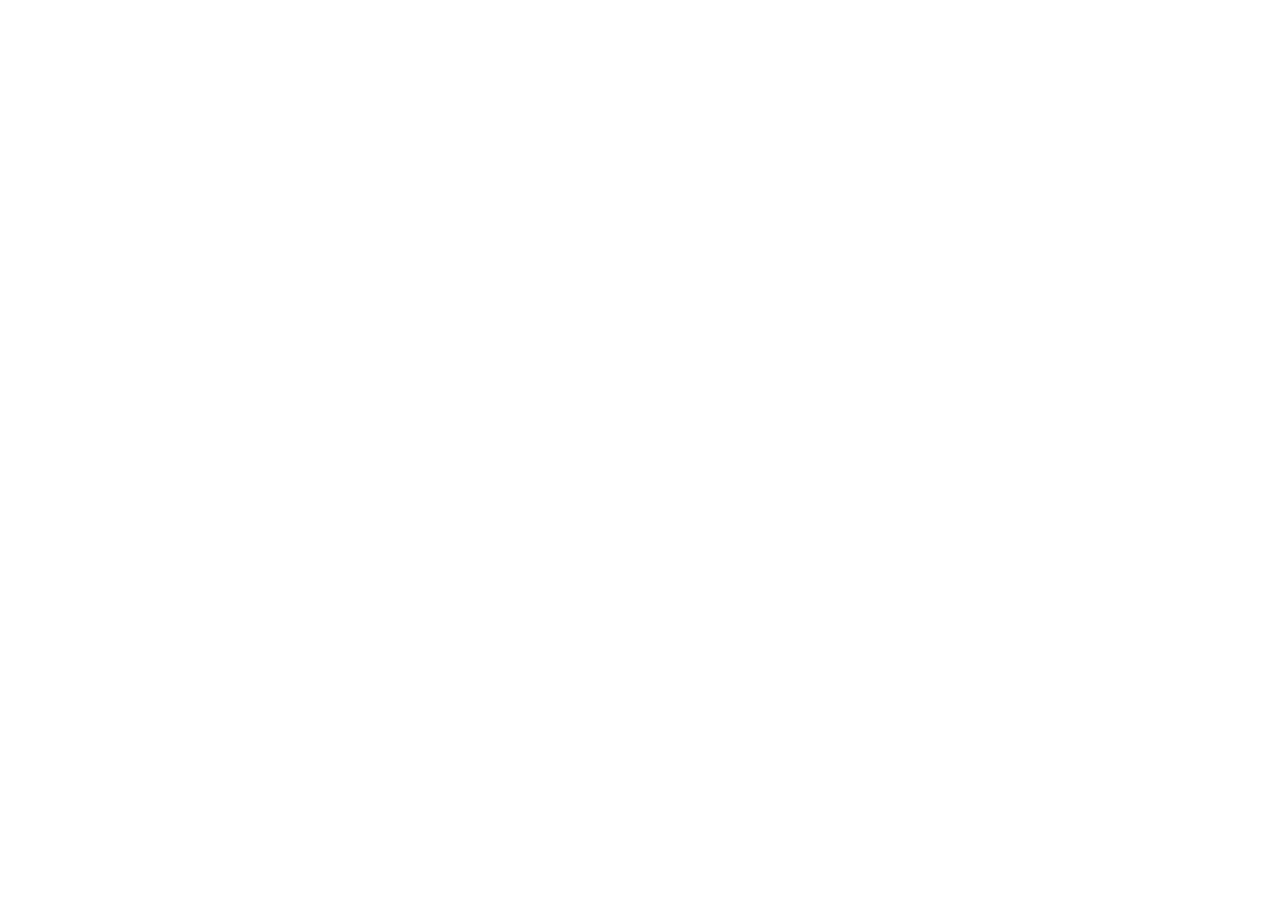
==== index.html @ 794744b8 "desing1" ====
<!DOCTYPE html>
<html lang="hu">
<head>
    <meta charset="UTF-8">
    <meta name="viewport" content="width=device-width, initial-scale=1.0">
    <title>Hamarosan</title>
    <style>
        video {
            position: absolute;
            top: 0;
            left: 0;
            width: 100%;
            height: 100%;
            size: 100%;
            background-size: cover;
            background-position: center;
        }
    </style>
</head>
<body>
 <video autoplay src="/vid/2026-08-26 13-14-00.mp4"></video>
</body>
</html>
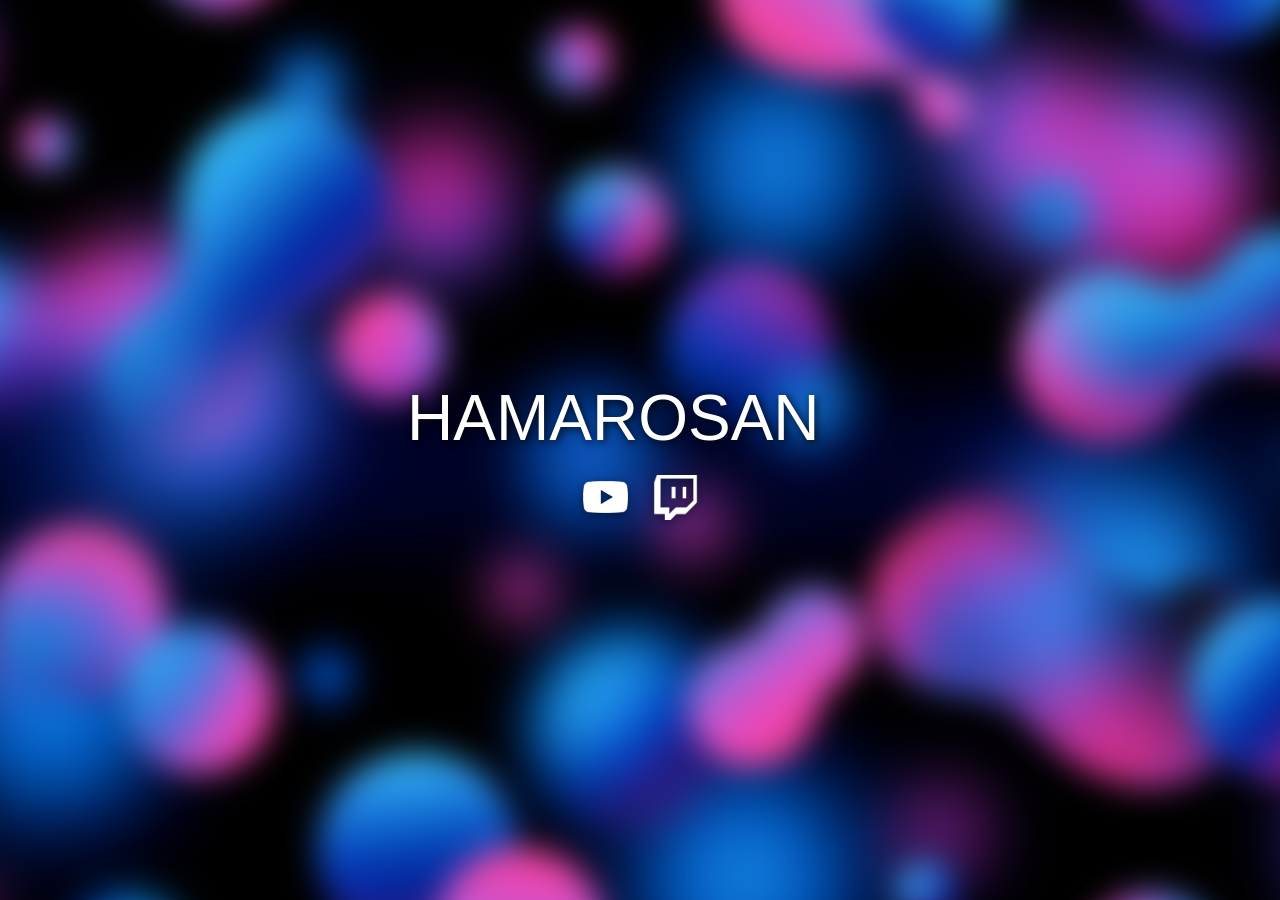
==== commit 3c9c5fc4: "rendezes_2" ====
--- a/index.html
+++ b/index.html
@@ -3,21 +3,34 @@
 <head>
     <meta charset="UTF-8">
     <meta name="viewport" content="width=device-width, initial-scale=1.0">
-    <title>Hamarosan</title>
-    <style>
-        video {
-            position: absolute;
-            top: 0;
-            left: 0;
-            width: 100%;
-            height: 100%;
-            size: 100%;
-            background-size: cover;
-            background-position: center;
-        }
-    </style>
+    <title>Rihi Gaming Elrendezés</title>
+    <link rel="stylesheet" href="style.css">
 </head>
+
 <body>
- <video autoplay src="/vid/2026-08-26 13-14-00.mp4"></video>
+
+    <div class="container">
+
+        <div class="bottom-image">
+            <div class="blurred-background"></div>
+
+            <div class="bottom-content">
+                <p id="dynamic-text">
+                    HAMAROSAN<span class="dots"><span>.</span><span>.</span><span>.</span></span>
+                </p>
+                
+                <div class="social-links">
+                    <a href="https://www.youtube.com/@rihigaming1" target="_blank" rel="noopener noreferrer" class="social-link">
+                        <img src="img/ytlogo.png" alt="YouTube csatorna">
+                    </a>
+                    <a href="https://www.twitch.tv/rihigaming_official" target="_blank" rel="noopener noreferrer" class="social-link">
+                        <img src="img/twlogo.png" alt="Twitch csatorna">
+                    </a>
+                </div>
+            </div>
+        </div>
+
+    </div>
+
 </body>
 </html>
--- a/style.css
+++ b/style.css
@@ -0,0 +1,137 @@
+
+        @font-face {
+            font-family: 'Sigmar One';
+            src: url('fonts/SigmarOne-Regular.ttf') format('truetype');
+            font-weight: normal;
+            font-style: normal;
+        }
+
+        body, html {
+            margin: 0;
+            padding: 0;
+            height: 100%;
+            overflow: hidden;
+            background-color: black;
+        }
+
+        .container {
+            display: flex;
+            flex-direction: column;
+            height: 100vh;
+        }
+
+        .bottom-image {
+            width: 100%;
+            height: 100%;
+            position: relative;
+            overflow: hidden;
+        }
+
+        .blurred-background {
+            position: absolute;
+            top: 0;
+            left: 0;
+            width: 100%;
+            height: 100%;
+            background-image: url('img/hatter.jpg');
+            background-size: cover;
+            background-position: center;
+            filter: blur(15px);
+            transform: scale(1.1);
+            z-index: 1;
+        }
+
+        .bottom-content {
+            position: relative;
+            z-index: 2;
+            display: flex;
+            flex-direction: column;
+            justify-content: center;
+            align-items: center;
+            height: 100%;
+            color: white;
+            text-align: center;
+            padding: 20px;
+            box-sizing: border-box;
+        }
+
+        #dynamic-text {
+            font-family: 'Sigmar One', sans-serif;
+            font-size: 4em;
+            margin: 0 0 20px 0;
+            color: white;
+            text-shadow: 2px 2px 8px rgba(0, 0, 0, 0.8);
+            display: flex;
+            align-items: baseline;
+            /* 4 másodperces lassú növekedés és zsugorodás */
+            animation: textPulse 4s infinite ease-in-out;
+        }
+
+        @keyframes textPulse {
+            0% {
+                transform: scale(1);
+            }
+            50% {
+                transform: scale(1.08); /* 8%-os enyhe növekedés */
+            }
+            100% {
+                transform: scale(1);
+            }
+        }
+
+        .dots span {
+            display: inline-block;
+            opacity: 0;
+            transform: scale(0.3);
+            animation: dotAnimation 3s infinite ease-in-out;
+        }
+
+        .dots span:nth-child(1) {
+            animation-delay: 0.0s;
+        }
+
+        .dots span:nth-child(2) {
+            animation-delay: 0.5s;
+        }
+
+        .dots span:nth-child(3) {
+            animation-delay: 1.0s;
+        }
+
+        @keyframes dotAnimation {
+            0% {
+                opacity: 0;
+                transform: scale(0.3);
+            }
+            50% {
+                opacity: 1;
+                transform: scale(1.3);
+            }
+            100% {
+                opacity: 0;
+                transform: scale(0.3);
+            }
+        }
+
+        .social-links {
+            display: flex;
+            gap: 25px;
+            align-items: center;
+        }
+
+        .social-link {
+            display: inline-block;
+            transition: transform 0.2s ease, opacity 0.2s ease;
+        }
+
+        .social-link img {
+            width: 45px;
+            height: auto;
+            display: block;
+            filter: drop-shadow(0px 2px 5px rgba(0, 0, 0, 0.5));
+        }
+
+        .social-link:hover {
+            transform: scale(1.15);
+            opacity: 0.85;
+        }
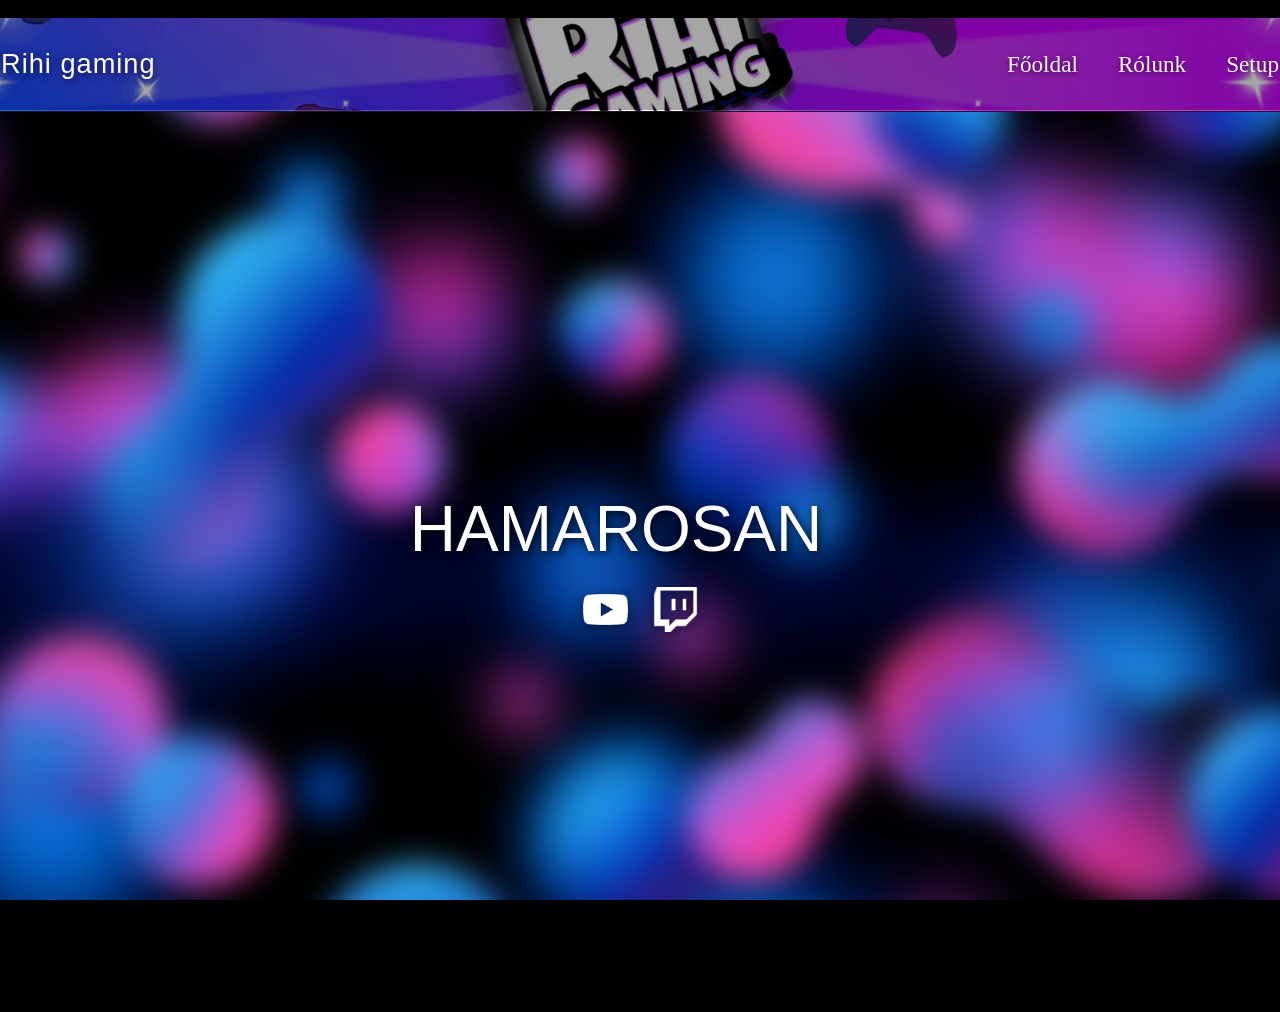
==== commit 9c20de5f: "navbar_indexjs" ====
--- a/index.html
+++ b/index.html
@@ -5,12 +5,40 @@
     <meta name="viewport" content="width=device-width, initial-scale=1.0">
     <title>Rihi Gaming Elrendezés</title>
     <link rel="stylesheet" href="style.css">
+    <script src="index.js" defer></script>
 </head>
 
 <body>
 
+    /navbar/
+    <header class="header">
+        <nav class="navbar">
+            <div class="nav-container">
+                <a href="#" class="nav-logo">Rihi gaming</a>
+
+                <ul class="nav-menu">
+                    <li class="nav-item">
+                        <a href="#fooldal" class="nav-link">Főoldal</a>
+                    </li>
+                    <li class="nav-item">
+                        <a href="#rolunk" class="nav-link">Rólunk</a>
+                    </li>
+                    <li class="nav-item">
+                        <a href="#setup" class="nav-link">Setup</a>
+                    </li>
+                </ul>
+            </div>
+
+            <div class="hamburger">
+                    <span class="bar"></span>
+                    <span class="bar"></span>
+                    <span class="bar"></span>
+            </div>
+
+        </nav>
+    </header>
+
     <div class="container">
-
         <div class="bottom-image">
             <div class="blurred-background"></div>
 
--- a/style.css
+++ b/style.css
@@ -6,21 +6,141 @@
             font-style: normal;
         }
 
-        body, html {
+        *
+        {
             margin: 0;
             padding: 0;
+            box-sizing: border-box;
+            font-family: 'Sigmar One';
+        }
+
+        .header
+        {
+            position: fixed;
+            background-size: cover;
+            background-position: center;
+            background-repeat: no-repeat;
+            border-bottom: 1px solid rgba(255, 255, 255, 0.1);
+            position: relative;
+        }
+
+        .navbar 
+        {
+            background-image: url('img/banner.jpg');
+            background-size: cover;
+            background-position: center;
+            background-repeat: no-repeat;
+            border-bottom: 0.1px solid rgba(255, 255, 255, 0.1);
+            padding: 1px;
+            position: relative;
+        }
+
+        .navbar::before 
+        {
+            content: '';
+            position: absolute;
+            top: 0;
+            left: 0;
+            width: 100%;
+            height: 100%;
+            background: rgba(0, 0, 0, 0.35);
+            z-index: 1;
+        }
+
+        .nav-container
+        {
+            max-width: 1300px;
+            margin: 0 auto;
+            display: flex;
+            justify-content: space-between;
+            align-items: center;
+            height: 90px;
+            position: relative;
+            z-index: 2;
+        }
+
+        .nav-logo
+        {
+            color: #ffffff;
+            font-family: 'Sigmar One', sans-serif;
+            font-size: 1.7rem;
+            text-decoration: none;
+            letter-spacing: 1px;
+            text-shadow: 0 2px 8px rgba(0, 0, 0, 0.6);
+            transition: color 0.3s ease, text-shadow 0.3s ease;
+        }
+
+        .nav-logo:hover
+        {
+            color: #e0b3ff;
+            text-shadow: 0 0 15px rgba(192, 132, 252, 0.7);
+        }
+
+        .nav-menu
+        {
+            display: flex;
+            list-style: none;
+            gap: 40px;
+        }
+
+        .nav-link
+        {
+            color: rgba(255, 255, 255, 0.95);
+            text-decoration: none;
+            font-size: 1.45rem;
+            font-weight: 500;
+            position: relative;
+            padding: 6px 0;
+            text-shadow: 0 1px 4px rgba(0, 0, 0, 0.5);
+            transition: color 0.3s ease;
+            font-family: 'Sigmar One';
+
+        }
+
+        .nav-link::after 
+        {
+            content: '';
+            position: absolute;
+            bottom: 0;
+            left: 0;
+            width: 0;
+            height: 2.5px;
+            background: linear-gradient(90deg, #60a5fa, #c084fc);
+            border-radius: 2px;
+            transition: width 0.3s ease;
+        }
+
+        .nav-link:hover,
+        .nav-link.active 
+        {
+            color: #ffffff;
+        }
+
+        .nav-link:hover::after,
+        .nav-link.active::after 
+        {
+            width: 100%;
+        }
+
+
+        body, html 
+        {
+            margin: 0;
+            padding: 0;
             height: 100%;
             overflow: hidden;
             background-color: black;
         }
 
-        .container {
+        .container 
+        {
             display: flex;
             flex-direction: column;
             height: 100vh;
         }
 
-        .bottom-image {
+        .bottom-image 
+        {
             width: 100%;
             height: 100%;
             position: relative;
@@ -134,4 +254,122 @@
         .social-link:hover {
             transform: scale(1.15);
             opacity: 0.85;
-        }+        }
+
+/*Reszponzivitás*/
+
+/* Tablet */
+@media (max-width: 992px) {
+    .nav-container {
+        height: 80px;
+    }
+
+    .nav-logo {
+        font-size: 1.5rem;
+    }
+
+    .nav-menu {
+        gap: 30px;
+    }
+
+    #dynamic-text {
+        font-size: 3.5rem;
+    }
+}
+
+/* Mobil */
+@media (max-width: 768px) {
+    .navbar {
+        padding: 0 20px;
+    }
+
+    .nav-container {
+        height: 70px;
+    }
+
+    .nav-logo {
+        font-size: 1.35rem;
+    }
+
+    .hamburger {
+        display: flex;
+    }
+
+    .nav-menu {
+        position: fixed;
+        left: -100%;
+        top: 70px;
+        flex-direction: column;
+        background: rgba(15, 0, 30, 0.96);
+        backdrop-filter: blur(18px);
+        -webkit-backdrop-filter: blur(18px);
+        width: 100%;
+        text-align: center;
+        transition: left 0.35s ease;
+        padding: 40px 0;
+        gap: 30px;
+        border-bottom: 1px solid rgba(255, 255, 255, 0.1);
+    }
+
+    .nav-menu.active {
+        left: 0;
+    }
+
+    .nav-link {
+        font-size: 1.35rem;
+    }
+
+    #dynamic-text {
+        font-size: 2.8rem;
+        margin-bottom: 20px;
+    }
+
+    .social-link img {
+        width: 42px;
+    }
+
+    .social-links {
+        gap: 22px;
+    }
+}
+
+/* Kis mobil */
+@media (max-width: 480px) {
+    .nav-container {
+        height: 65px;
+    }
+
+    .nav-logo {
+        font-size: 1.2rem;
+    }
+
+    .nav-menu {
+        top: 65px;
+        padding: 35px 0;
+        gap: 26px;
+    }
+
+    #dynamic-text {
+        font-size: 2.2rem;
+        margin-bottom: 18px;
+    }
+
+    .social-link img {
+        width: 38px;
+    }
+
+    .social-links {
+        gap: 18px;
+    }
+}
+
+/* Nagyon kis kijelző */
+@media (max-width: 360px) {
+    #dynamic-text {
+        font-size: 1.9rem;
+    }
+
+    .nav-logo {
+        font-size: 1.1rem;
+    }
+}
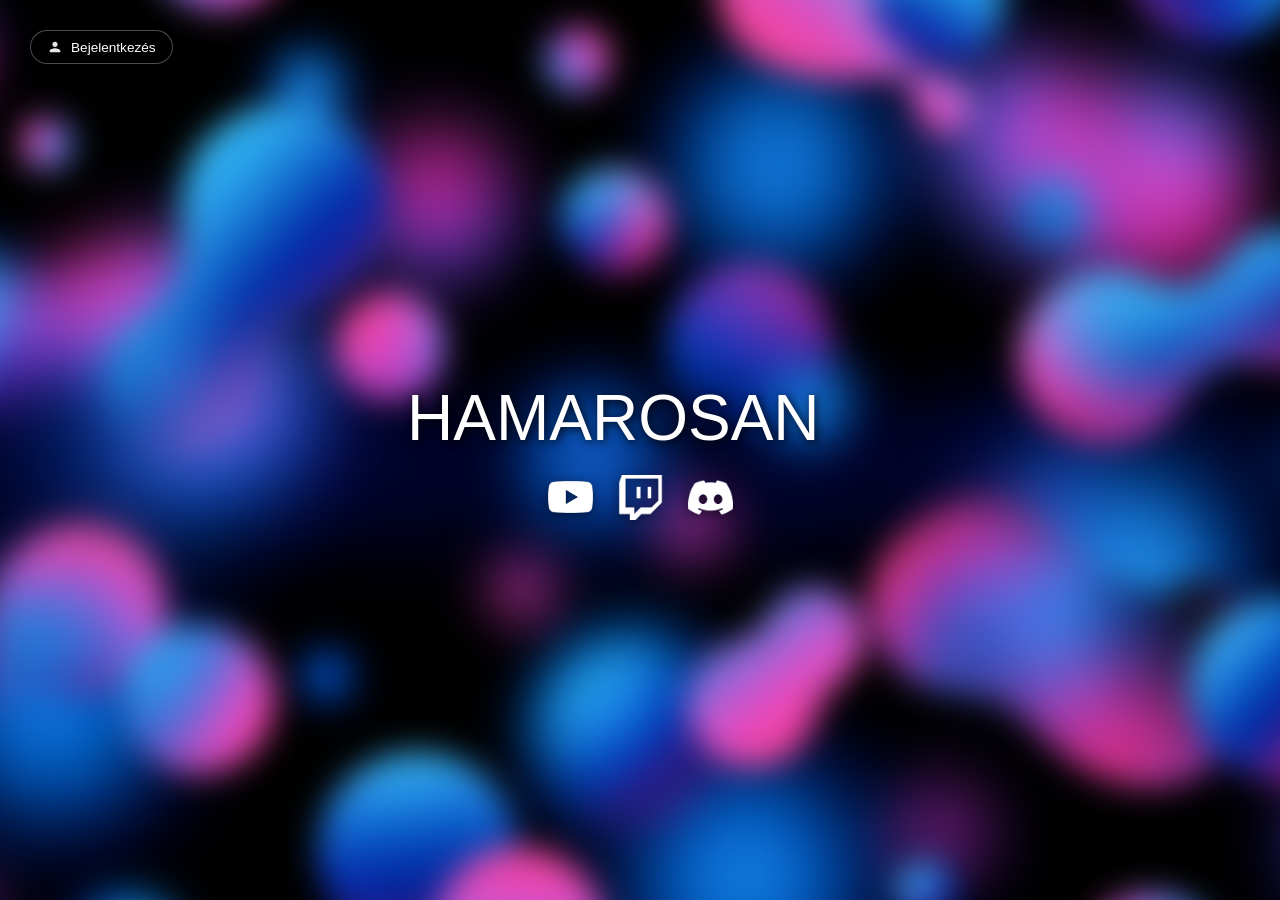
==== commit 248c0515: "login_resz" ====
--- a/index.html
+++ b/index.html
@@ -5,40 +5,30 @@
     <meta name="viewport" content="width=device-width, initial-scale=1.0">
     <title>Rihi Gaming Elrendezés</title>
     <link rel="stylesheet" href="style.css">
-    <script src="index.js" defer></script>
 </head>
 
 <body>
 
-    /navbar/
-    <header class="header">
-        <nav class="navbar">
-            <div class="nav-container">
-                <a href="#" class="nav-logo">Rihi gaming</a>
+    <button id="adminLoginTrigger" class="admin-login-trigger" onclick="openLoginModal()">
+        <svg viewBox="0 0 24 24">
+            <path d="M12 12c2.21 0 4-1.79 4-4s-1.79-4-4-4-4 1.79-4 4 1.79 4 4 4zm0 2c-2.67 0-8 1.34-8 4v2h16v-2c0-2.66-5.33-4-8-4z"/>
+        </svg>
+        <span>Bejelentkezés</span>
+    </button>
 
-                <ul class="nav-menu">
-                    <li class="nav-item">
-                        <a href="#fooldal" class="nav-link">Főoldal</a>
-                    </li>
-                    <li class="nav-item">
-                        <a href="#rolunk" class="nav-link">Rólunk</a>
-                    </li>
-                    <li class="nav-item">
-                        <a href="#setup" class="nav-link">Setup</a>
-                    </li>
-                </ul>
-            </div>
-
-            <div class="hamburger">
-                    <span class="bar"></span>
-                    <span class="bar"></span>
-                    <span class="bar"></span>
-            </div>
-
-        </nav>
-    </header>
+    <div id="loginModal" class="login-modal">
+        <div class="login-box">
+            <button class="close-btn" onclick="closeLoginModal()">&times;</button>
+            <h3>ADMIN BEJELENTKEZÉS</h3>
+            <input type="text" id="username" placeholder="Felhasználónév">
+            <input type="password" id="password" placeholder="Jelszó">
+            <button class="login-btn" onclick="login()">Bejelentkezés</button>
+            <div id="errorMsg" class="error-message">Hibás név vagy jelszó!</div>
+        </div>
+    </div>
 
     <div class="container">
+
         <div class="bottom-image">
             <div class="blurred-background"></div>
 
@@ -54,11 +44,15 @@
                     <a href="https://www.twitch.tv/rihigaming_official" target="_blank" rel="noopener noreferrer" class="social-link">
                         <img src="img/twlogo.png" alt="Twitch csatorna">
                     </a>
+                    <a href="https://discord.gg/pZVNVjCpn" target="_blank" rel="noopener noreferrer" class="social-link">
+                        <img src="img/dclogo.png" alt="Discord szerver">
+                    </a>
                 </div>
             </div>
         </div>
 
     </div>
 
+    <script src="script.js"></script>
 </body>
 </html>
--- a/style.css
+++ b/style.css
@@ -1,375 +1,270 @@
-
-        @font-face {
-            font-family: 'Sigmar One';
-            src: url('fonts/SigmarOne-Regular.ttf') format('truetype');
-            font-weight: normal;
-            font-style: normal;
-        }
-
-        *
-        {
-            margin: 0;
-            padding: 0;
-            box-sizing: border-box;
-            font-family: 'Sigmar One';
-        }
-
-        .header
-        {
-            position: fixed;
-            background-size: cover;
-            background-position: center;
-            background-repeat: no-repeat;
-            border-bottom: 1px solid rgba(255, 255, 255, 0.1);
-            position: relative;
-        }
-
-        .navbar 
-        {
-            background-image: url('img/banner.jpg');
-            background-size: cover;
-            background-position: center;
-            background-repeat: no-repeat;
-            border-bottom: 0.1px solid rgba(255, 255, 255, 0.1);
-            padding: 1px;
-            position: relative;
-        }
-
-        .navbar::before 
-        {
-            content: '';
-            position: absolute;
-            top: 0;
-            left: 0;
-            width: 100%;
-            height: 100%;
-            background: rgba(0, 0, 0, 0.35);
-            z-index: 1;
-        }
-
-        .nav-container
-        {
-            max-width: 1300px;
-            margin: 0 auto;
-            display: flex;
-            justify-content: space-between;
-            align-items: center;
-            height: 90px;
-            position: relative;
-            z-index: 2;
-        }
-
-        .nav-logo
-        {
-            color: #ffffff;
-            font-family: 'Sigmar One', sans-serif;
-            font-size: 1.7rem;
-            text-decoration: none;
-            letter-spacing: 1px;
-            text-shadow: 0 2px 8px rgba(0, 0, 0, 0.6);
-            transition: color 0.3s ease, text-shadow 0.3s ease;
-        }
-
-        .nav-logo:hover
-        {
-            color: #e0b3ff;
-            text-shadow: 0 0 15px rgba(192, 132, 252, 0.7);
-        }
-
-        .nav-menu
-        {
-            display: flex;
-            list-style: none;
-            gap: 40px;
-        }
-
-        .nav-link
-        {
-            color: rgba(255, 255, 255, 0.95);
-            text-decoration: none;
-            font-size: 1.45rem;
-            font-weight: 500;
-            position: relative;
-            padding: 6px 0;
-            text-shadow: 0 1px 4px rgba(0, 0, 0, 0.5);
-            transition: color 0.3s ease;
-            font-family: 'Sigmar One';
-
-        }
-
-        .nav-link::after 
-        {
-            content: '';
-            position: absolute;
-            bottom: 0;
-            left: 0;
-            width: 0;
-            height: 2.5px;
-            background: linear-gradient(90deg, #60a5fa, #c084fc);
-            border-radius: 2px;
-            transition: width 0.3s ease;
-        }
-
-        .nav-link:hover,
-        .nav-link.active 
-        {
-            color: #ffffff;
-        }
-
-        .nav-link:hover::after,
-        .nav-link.active::after 
-        {
-            width: 100%;
-        }
-
-
-        body, html 
-        {
-            margin: 0;
-            padding: 0;
-            height: 100%;
-            overflow: hidden;
-            background-color: black;
-        }
-
-        .container 
-        {
-            display: flex;
-            flex-direction: column;
-            height: 100vh;
-        }
-
-        .bottom-image 
-        {
-            width: 100%;
-            height: 100%;
-            position: relative;
-            overflow: hidden;
-        }
-
-        .blurred-background {
-            position: absolute;
-            top: 0;
-            left: 0;
-            width: 100%;
-            height: 100%;
-            background-image: url('img/hatter.jpg');
-            background-size: cover;
-            background-position: center;
-            filter: blur(15px);
-            transform: scale(1.1);
-            z-index: 1;
-        }
-
-        .bottom-content {
-            position: relative;
-            z-index: 2;
-            display: flex;
-            flex-direction: column;
-            justify-content: center;
-            align-items: center;
-            height: 100%;
-            color: white;
-            text-align: center;
-            padding: 20px;
-            box-sizing: border-box;
-        }
-
-        #dynamic-text {
-            font-family: 'Sigmar One', sans-serif;
-            font-size: 4em;
-            margin: 0 0 20px 0;
-            color: white;
-            text-shadow: 2px 2px 8px rgba(0, 0, 0, 0.8);
-            display: flex;
-            align-items: baseline;
-            /* 4 másodperces lassú növekedés és zsugorodás */
-            animation: textPulse 4s infinite ease-in-out;
-        }
-
-        @keyframes textPulse {
-            0% {
-                transform: scale(1);
-            }
-            50% {
-                transform: scale(1.08); /* 8%-os enyhe növekedés */
-            }
-            100% {
-                transform: scale(1);
-            }
-        }
-
-        .dots span {
-            display: inline-block;
-            opacity: 0;
-            transform: scale(0.3);
-            animation: dotAnimation 3s infinite ease-in-out;
-        }
-
-        .dots span:nth-child(1) {
-            animation-delay: 0.0s;
-        }
-
-        .dots span:nth-child(2) {
-            animation-delay: 0.5s;
-        }
-
-        .dots span:nth-child(3) {
-            animation-delay: 1.0s;
-        }
-
-        @keyframes dotAnimation {
-            0% {
-                opacity: 0;
-                transform: scale(0.3);
-            }
-            50% {
-                opacity: 1;
-                transform: scale(1.3);
-            }
-            100% {
-                opacity: 0;
-                transform: scale(0.3);
-            }
-        }
-
-        .social-links {
-            display: flex;
-            gap: 25px;
-            align-items: center;
-        }
-
-        .social-link {
-            display: inline-block;
-            transition: transform 0.2s ease, opacity 0.2s ease;
-        }
-
-        .social-link img {
-            width: 45px;
-            height: auto;
-            display: block;
-            filter: drop-shadow(0px 2px 5px rgba(0, 0, 0, 0.5));
-        }
-
-        .social-link:hover {
-            transform: scale(1.15);
-            opacity: 0.85;
-        }
-
-/*Reszponzivitás*/
-
-/* Tablet */
-@media (max-width: 992px) {
-    .nav-container {
-        height: 80px;
-    }
-
-    .nav-logo {
-        font-size: 1.5rem;
-    }
-
-    .nav-menu {
-        gap: 30px;
-    }
-
-    #dynamic-text {
-        font-size: 3.5rem;
-    }
-}
-
-/* Mobil */
-@media (max-width: 768px) {
-    .navbar {
-        padding: 0 20px;
-    }
-
-    .nav-container {
-        height: 70px;
-    }
-
-    .nav-logo {
-        font-size: 1.35rem;
-    }
-
-    .hamburger {
-        display: flex;
-    }
-
-    .nav-menu {
-        position: fixed;
-        left: -100%;
-        top: 70px;
-        flex-direction: column;
-        background: rgba(15, 0, 30, 0.96);
-        backdrop-filter: blur(18px);
-        -webkit-backdrop-filter: blur(18px);
-        width: 100%;
-        text-align: center;
-        transition: left 0.35s ease;
-        padding: 40px 0;
-        gap: 30px;
-        border-bottom: 1px solid rgba(255, 255, 255, 0.1);
-    }
-
-    .nav-menu.active {
-        left: 0;
-    }
-
-    .nav-link {
-        font-size: 1.35rem;
-    }
-
-    #dynamic-text {
-        font-size: 2.8rem;
-        margin-bottom: 20px;
-    }
-
-    .social-link img {
-        width: 42px;
-    }
-
-    .social-links {
-        gap: 22px;
-    }
-}
-
-/* Kis mobil */
-@media (max-width: 480px) {
-    .nav-container {
-        height: 65px;
-    }
-
-    .nav-logo {
-        font-size: 1.2rem;
-    }
-
-    .nav-menu {
-        top: 65px;
-        padding: 35px 0;
-        gap: 26px;
-    }
-
-    #dynamic-text {
-        font-size: 2.2rem;
-        margin-bottom: 18px;
-    }
-
-    .social-link img {
-        width: 38px;
-    }
-
-    .social-links {
-        gap: 18px;
-    }
-}
-
-/* Nagyon kis kijelző */
-@media (max-width: 360px) {
-    #dynamic-text {
-        font-size: 1.9rem;
-    }
-
-    .nav-logo {
-        font-size: 1.1rem;
-    }
+@font-face {
+    font-family: 'Sigmar One';
+    src: url('SigmarOne.ttf') format('truetype');
+    font-weight: normal;
+    font-style: normal;
+}
+
+body, html {
+    margin: 0;
+    padding: 0;
+    height: 100%;
+    overflow: hidden;
+    background-color: black;
+    font-family: sans-serif;
+}
+
+.container {
+    display: flex;
+    flex-direction: column;
+    height: 100vh;
+}
+
+.bottom-image {
+    width: 100%;
+    height: 100%;
+    position: relative;
+    overflow: hidden;
+}
+
+.blurred-background {
+    position: absolute;
+    top: 0;
+    left: 0;
+    width: 100%;
+    height: 100%;
+    background-image: url('img/hatter.jpg');
+    background-size: cover;
+    background-position: center;
+    filter: blur(15px);
+    transform: scale(1.1);
+    z-index: 1;
+}
+
+.bottom-content {
+    position: relative;
+    z-index: 2;
+    display: flex;
+    flex-direction: column;
+    justify-content: center;
+    align-items: center;
+    height: 100%;
+    color: white;
+    text-align: center;
+    padding: 20px;
+    box-sizing: border-box;
+}
+
+#dynamic-text {
+    font-family: 'Sigmar One', sans-serif;
+    font-size: 4em;
+    margin: 0 0 20px 0;
+    color: white;
+    text-shadow: 2px 2px 8px rgba(0, 0, 0, 0.8);
+    display: flex;
+    align-items: baseline;
+    animation: textPulse 4s infinite ease-in-out;
+}
+
+@keyframes textPulse {
+    0% { transform: scale(1); }
+    50% { transform: scale(1.08); }
+    100% { transform: scale(1); }
+}
+
+.dots span {
+    display: inline-block;
+    opacity: 0;
+    transform: scale(0.3);
+    animation: dotAnimation 3s infinite ease-in-out;
+}
+
+.dots span:nth-child(1) { animation-delay: 0.0s; }
+.dots span:nth-child(2) { animation-delay: 0.5s; }
+.dots span:nth-child(3) { animation-delay: 1.0s; }
+
+@keyframes dotAnimation {
+    0% { opacity: 0; transform: scale(0.3); }
+    50% { opacity: 1; transform: scale(1.3); }
+    100% { opacity: 0; transform: scale(0.3); }
+}
+
+.social-links {
+    display: flex;
+    gap: 25px;
+    align-items: center;
+}
+
+.social-link {
+    display: inline-block;
+    transition: transform 0.2s ease, opacity 0.2s ease;
+}
+
+.social-link img {
+    width: 45px;
+    height: auto;
+    display: block;
+    filter: drop-shadow(0px 2px 5px rgba(0, 0, 0, 0.5));
+}
+
+.social-link:hover {
+    transform: scale(1.15);
+    opacity: 0.85;
+}
+
+.admin-login-trigger {
+    position: absolute;
+    top: 30px; 
+    left: 30px; 
+    z-index: 20;
+    background: rgba(0, 0, 0, 0.4);
+    backdrop-filter: blur(8px); 
+    border: 1px solid rgba(255, 255, 255, 0.3);
+    border-radius: 20px;
+    padding: 8px 16px;
+    display: flex;
+    align-items: center;
+    gap: 8px;
+    color: white;
+    font-size: 0.85em;
+    cursor: pointer;
+    transition: all 0.3s ease;
+    box-shadow: 0 4px 10px rgba(0, 0, 0, 0.3);
+}
+
+.admin-login-trigger svg {
+    width: 16px;
+    height: 16px;
+    fill: rgba(255, 255, 255, 0.9);
+}
+
+.admin-login-trigger:hover {
+    background: rgba(255, 255, 255, 0.9);
+    color: black;
+    border-color: white;
+    transform: translateY(-2px);
+}
+
+.admin-login-trigger:hover svg {
+    fill: black;
+}
+
+/* BEJELENTKEZŐ ABLAK (MODAL) */
+.login-modal {
+    position: fixed;
+    top: 0;
+    left: 0;
+    width: 100%;
+    height: 100%;
+    background-color: rgba(0, 0, 0, 0.8);
+    backdrop-filter: blur(10px);
+    z-index: 100;
+    display: none;
+    justify-content: center;
+    align-items: center;
+}
+
+.login-box {
+    position: relative;
+    background: rgba(20, 20, 20, 0.9);
+    backdrop-filter: blur(12px);
+    padding: 30px;
+    border-radius: 12px;
+    border: 1px solid rgba(255, 255, 255, 0.2);
+    box-shadow: 0 10px 25px rgba(0,0,0,0.7);
+    text-align: center;
+    width: 280px;
+    color: white;
+}
+
+.login-box h3 {
+    margin-top: 0;
+    margin-bottom: 20px;
+    font-size: 1.1em;
+    letter-spacing: 1px;
+}
+
+.login-box input {
+    width: 100%;
+    padding: 10px;
+    margin-bottom: 12px;
+    border-radius: 6px;
+    border: 1px solid #444;
+    background: rgba(0, 0, 0, 0.6);
+    color: white;
+    box-sizing: border-box;
+    outline: none;
+}
+
+.login-box .login-btn {
+    width: 100%;
+    padding: 10px;
+    background-color: white;
+    color: black;
+    border: none;
+    border-radius: 6px;
+    font-weight: bold;
+    cursor: pointer;
+    transition: background 0.2s;
+}
+
+.login-box .login-btn:hover {
+    background-color: #ddd;
+}
+
+.close-btn {
+    position: absolute;
+    top: 10px;
+    right: 15px;
+    background: none;
+    border: none;
+    color: #888;
+    font-size: 20px;
+    cursor: pointer;
+}
+
+.close-btn:hover {
+    color: white;
+}
+
+.error-message {
+    color: #ff5555;
+    font-size: 0.8em;
+    margin-top: 10px;
+    display: none;
+}
+
+.home-button {
+    position: absolute;
+    top: 30px;
+    left: 30px;
+    z-index: 10;
+    display: flex;
+    align-items: center;
+    gap: 6px;
+    padding: 8px 16px;
+    background-color: rgba(0, 0, 0, 0.5);
+    color: white;
+    text-decoration: none;
+    font-size: 0.8em;
+    letter-spacing: 1px;
+    border: 1px solid rgba(255, 255, 255, 0.4);
+    border-radius: 20px;
+    backdrop-filter: blur(8px);
+    transition: all 0.3s ease;
+    box-shadow: 0 4px 10px rgba(0, 0, 0, 0.3);
+    cursor: pointer;
+}
+
+.home-button svg {
+    width: 14px;
+    height: 14px;
+    fill: currentColor;
+}
+
+.home-button:hover {
+    background-color: white;
+    color: black;
+    border-color: white;
+    transform: translateY(-2px);
 }
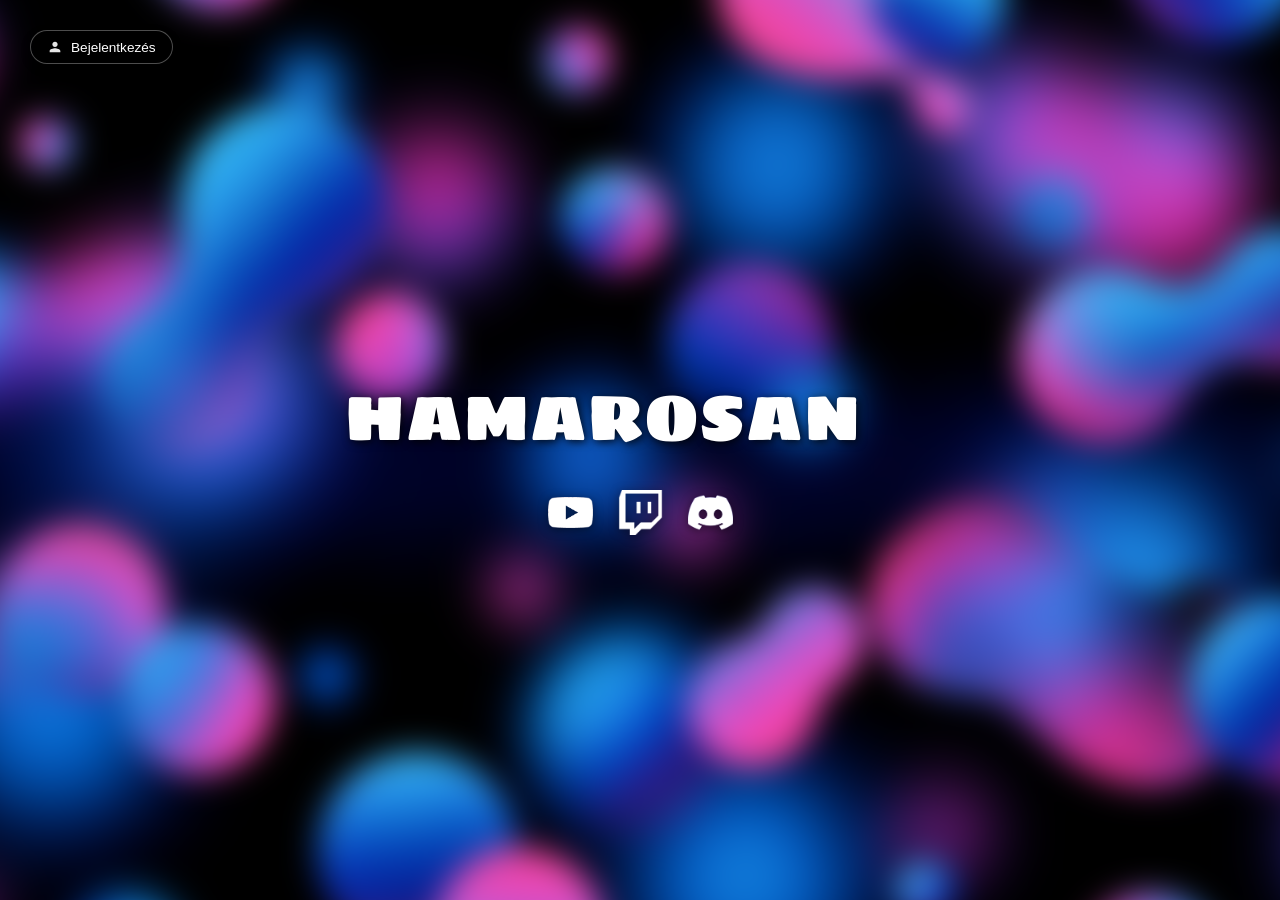
==== commit e1b59f0a: "Egyéb dolgok és javítások" ====
--- a/index.html
+++ b/index.html
@@ -3,7 +3,7 @@
 <head>
     <meta charset="UTF-8">
     <meta name="viewport" content="width=device-width, initial-scale=1.0">
-    <title>Rihi Gaming Elrendezés</title>
+    <title>Várakozó</title>
     <link rel="stylesheet" href="style.css">
 </head>
 
--- a/style.css
+++ b/style.css
@@ -1,6 +1,6 @@
 @font-face {
     font-family: 'Sigmar One';
-    src: url('SigmarOne.ttf') format('truetype');
+    src: url('/fonts/SigmarOne.ttf') format('truetype');
     font-weight: normal;
     font-style: normal;
 }
@@ -267,4 +267,262 @@
     color: black;
     border-color: white;
     transform: translateY(-2px);
+}
+
+.profile-pic {
+    width: 160px;
+    height: 160px;
+    border-radius: 50%; 
+    object-fit: cover;
+    border: 3px solid rgba(255, 255, 255, 0.8); 
+    box-shadow: 0 8px 25px rgba(0, 0, 0, 0.6);
+    margin-bottom: 730px;
+    transition: transform 0.3s ease, box-shadow 0.3s ease;
+}
+
+.profile-pic:hover {
+    transform: scale(1.05); /* Enyhe nagyítás rámutatáskor */
+    box-shadow: 0 12px 30px rgba(255, 255, 255, 0.3);
+}
+
+.welcome-title {
+    font-family: 'Sigmar One', sans-serif;
+    font-size: 2em;
+    color: white;
+    text-shadow: 2px 2px 8px rgba(0, 0, 0, 0.8);
+    margin: 0;
+}
+
+/* KÖR ALAKÚ KÖZÉPSŐ PROFILKÉP STÍLUSA */
+.profile-pic {
+    width: 160px;
+    height: 160px;
+    border-radius: 50%; /* Ez kerekíti kör alakúra */
+    object-fit: cover;
+    border: 3px solid rgba(255, 255, 255, 0.8); /* Elegáns fehér keret */
+    box-shadow: 0 8px 25px rgba(0, 0, 0, 0.6); /* Árnyék a kiemeléshez */
+    margin-bottom: 20px;
+    transition: transform 0.3s ease, box-shadow 0.3s ease;
+}
+
+.profile-pic:hover {
+    transform: scale(1.05); /* Enyhe nagyítás rámutatáskor */
+    box-shadow: 0 12px 30px rgba(255, 255, 255, 0.3);
+}
+
+.welcome-title {
+    font-family: 'Sigmar One', sans-serif;
+    font-size: 2em;
+    color: white;
+    text-shadow: 2px 2px 8px rgba(0, 0, 0, 0.8);
+    margin: 0;
+}
+/* ELRENDEZÉS A PROFILKÉP KÖRÜL */
+.profile-row {
+    display: flex;
+    align-items: center;
+    justify-content: center;
+    gap: 30px; /* Távolság a profilkép és a gombok között */
+    margin-bottom: 25px;
+}
+
+/* GOMB CSOPORTOK (BAL ÉS JOBB OLDALON) */
+.side-group {
+    display: flex;
+    flex-direction: column;
+    gap: 15px;
+}
+
+/* KÖR ALAKÚ PROFILKÉP STÍLUSA */
+.profile-pic {
+    width: 150px;
+    height: 150px;
+    border-radius: 50%;
+    object-fit: cover;
+    border: 3px solid rgba(255, 255, 255, 0.8);
+    box-shadow: 0 8px 25px rgba(0, 0, 0, 0.6);
+    transition: transform 0.3s ease, box-shadow 0.3s ease;
+}
+
+.profile-pic:hover {
+    transform: scale(1.05);
+    box-shadow: 0 12px 30px rgba(255, 255, 255, 0.3);
+}
+
+/* NAVIGÁCIÓS GOMBOK STÍLUSA */
+.nav-btn {
+    display: flex;
+    align-items: center;
+    justify-content: center;
+    width: 130px;
+    padding: 10px 16px;
+    background: rgba(0, 0, 0, 0.5);
+    color: white;
+    text-decoration: none;
+    font-size: 0.85em;
+    font-weight: bold;
+    letter-spacing: 1px;
+    border: 1px solid rgba(255, 255, 255, 0.4);
+    border-radius: 20px;
+    backdrop-filter: blur(8px);
+    transition: all 0.3s ease;
+    box-shadow: 0 4px 10px rgba(0, 0, 0, 0.3);
+    cursor: pointer;
+    box-sizing: border-box;
+}
+
+.nav-btn:hover {
+    background-color: white;
+    color: black;
+    border-color: white;
+    transform: translateY(-2px);
+}
+
+/* LEGÖRDÜLŐ MENÜ STÍLUSOK */
+.dropdown {
+    position: relative;
+    display: inline-block;
+}
+
+.dropdown-content {
+    display: none;
+    position: absolute;
+    top: 100%;
+    left: 0;
+    margin-top: 5px;
+    width: 130px;
+    background: rgba(0, 0, 0, 0.8);
+    border: 1px solid rgba(255, 255, 255, 0.3);
+    border-radius: 15px;
+    backdrop-filter: blur(10px);
+    box-shadow: 0 8px 16px rgba(0, 0, 0, 0.5);
+    overflow: hidden;
+    z-index: 20;
+}
+
+.dropdown-content a {
+    color: white;
+    padding: 8px 12px;
+    text-decoration: none;
+    display: block;
+    font-size: 0.8em;
+    text-align: center;
+    transition: background 0.3s ease;
+}
+
+.dropdown-content a:hover {
+    background-color: rgba(255, 255, 255, 0.2);
+    color: #fff;
+}
+
+.dropdown:hover .dropdown-content {
+    display: block;
+}
+
+/* PROFIL ÉS GOMBOK KONTÉNERE 700PX-ES MAGASSÁGON */
+.profile-container-700px {
+    position: absolute;
+    top: 10px; 
+    left: 50%;
+    transform: translateX(-50%);
+    display: flex;
+    align-items: center;
+    justify-content: center;
+    gap: 20px;
+    z-index: 10;
+    width: 100%;
+}
+
+/* GOMB CSOPORTOK VÍZSZINTESEN (EGYMÁS MELLETT) */
+.side-group.horizontal {
+    display: flex;
+    flex-direction: row; /* Egymás mellett jelennek meg a gombok */
+    gap: 15px;
+    align-items: center;
+}
+
+/* KÖR ALAKÚ PROFILKÉP STÍLUSA */
+.profile-pic {
+    width: 150px;
+    height: 150px;
+    border-radius: 50%;
+    object-fit: cover;
+    border: 3px solid rgba(255, 255, 255, 0.8);
+    box-shadow: 0 8px 25px rgba(0, 0, 0, 0.6);
+    transition: transform 0.3s ease, box-shadow 0.3s ease;
+}
+
+.profile-pic:hover {
+    transform: scale(1.05);
+    box-shadow: 0 12px 30px rgba(255, 255, 255, 0.3);
+}
+
+/* NAVIGÁCIÓS GOMBOK STÍLUSA */
+.nav-btn {
+    display: flex;
+    align-items: center;
+    justify-content: center;
+    width: 120px;
+    padding: 10px 14px;
+    background: rgba(0, 0, 0, 0.5);
+    color: white;
+    text-decoration: none;
+    font-size: 0.85em;
+    font-weight: bold;
+    letter-spacing: 1px;
+    border: 1px solid rgba(255, 255, 255, 0.4);
+    border-radius: 20px;
+    backdrop-filter: blur(8px);
+    transition: all 0.3s ease;
+    box-shadow: 0 4px 10px rgba(0, 0, 0, 0.3);
+    cursor: pointer;
+    box-sizing: border-box;
+}
+
+.nav-btn:hover {
+    background-color: white;
+    color: black;
+    border-color: white;
+    transform: translateY(-2px);
+}
+
+/* LEGÖRDÜLŐ MENÜ STÍLUSOK */
+.dropdown {
+    position: relative;
+    display: inline-block;
+}
+
+.dropdown-content {
+    display: none;
+    position: absolute;
+    top: 100%;
+    left: 0;
+    margin-top: 5px;
+    width: 120px;
+    background: rgba(0, 0, 0, 0.85);
+    border: 1px solid rgba(255, 255, 255, 0.3);
+    border-radius: 15px;
+    backdrop-filter: blur(10px);
+    box-shadow: 0 8px 16px rgba(0, 0, 0, 0.5);
+    overflow: hidden;
+    z-index: 20;
+}
+
+.dropdown-content a {
+    color: white;
+    padding: 8px 12px;
+    text-decoration: none;
+    display: block;
+    font-size: 0.8em;
+    text-align: center;
+    transition: background 0.3s ease;
+}
+
+.dropdown-content a:hover {
+    background-color: rgba(255, 255, 255, 0.2);
+    color: #fff;
+}
+
+.dropdown:hover .dropdown-content {
+    display: block;
 }
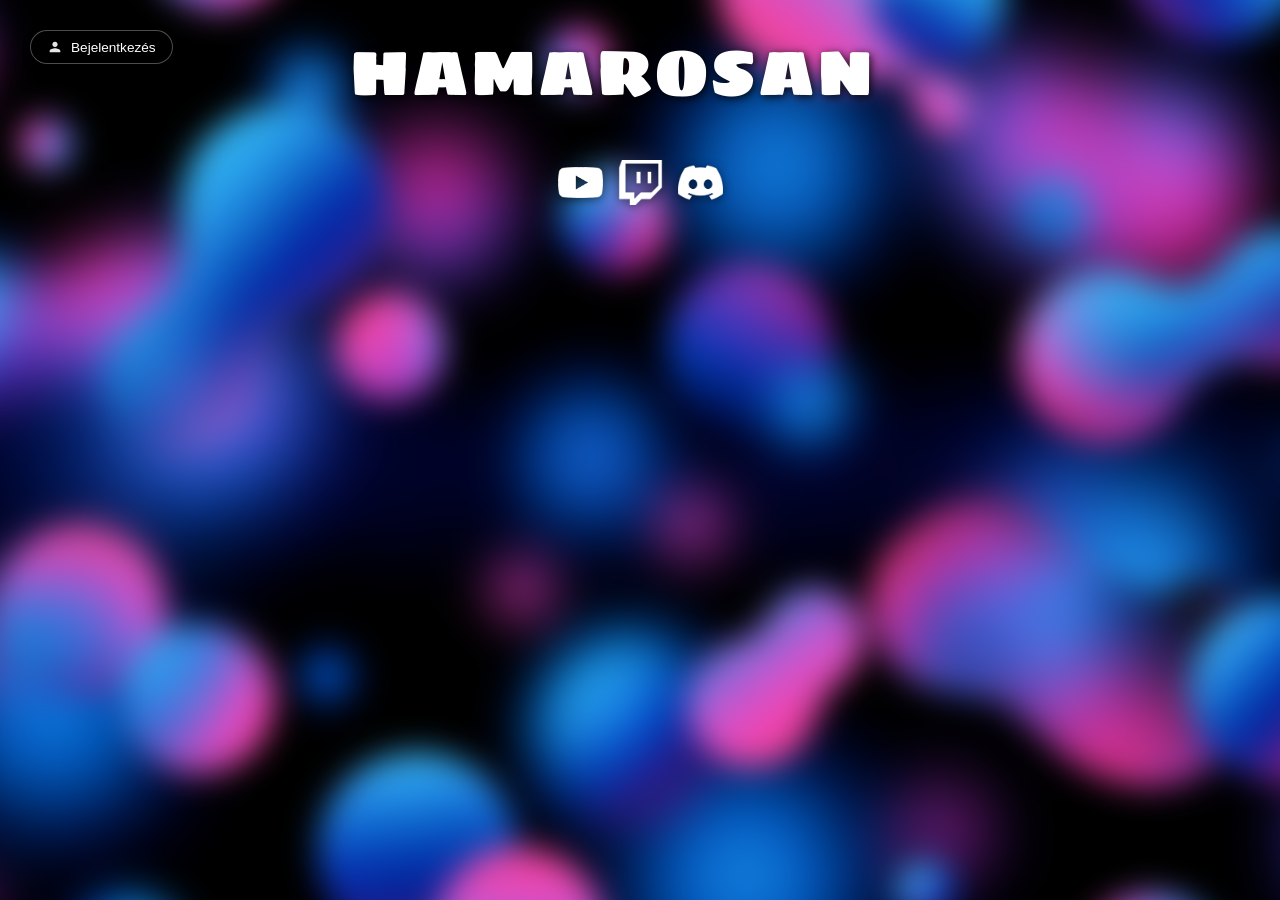
==== commit 304d0801: "Setup_layout" ====
--- a/index.html
+++ b/index.html
@@ -5,6 +5,8 @@
     <meta name="viewport" content="width=device-width, initial-scale=1.0">
     <title>Várakozó</title>
     <link rel="stylesheet" href="style.css">
+    <link rel="icon" type="image/jpg" href="img/profil.jpg">
+    <script src="script.js" defer></script>
 </head>
 
 <body>
@@ -33,9 +35,9 @@
             <div class="blurred-background"></div>
 
             <div class="bottom-content">
-                <p id="dynamic-text">
+                <h1 id="dynamic-text">
                     HAMAROSAN<span class="dots"><span>.</span><span>.</span><span>.</span></span>
-                </p>
+                </h1>
                 
                 <div class="social-links">
                     <a href="https://www.youtube.com/@rihigaming1" target="_blank" rel="noopener noreferrer" class="social-link">
@@ -53,6 +55,5 @@
 
     </div>
 
-    <script src="script.js"></script>
 </body>
 </html>
--- a/style.css
+++ b/style.css
@@ -5,26 +5,22 @@
     font-style: normal;
 }
 
-body, html {
+html {
+    scroll-behavior: smooth;
+}
+
+html, body {
     margin: 0;
     padding: 0;
-    height: 100%;
-    overflow: hidden;
-    background-color: black;
-    font-family: sans-serif;
-}
-
-.container {
-    display: flex;
-    flex-direction: column;
-    height: 100vh;
-}
-
-.bottom-image {
-    width: 100%;
-    height: 100%;
-    position: relative;
-    overflow: hidden;
+    min-height: 100vh;
+    overflow-x: hidden; /* Vízszintes túlcsordulás tiltása */
+    overflow-y: auto;   /* Függőleges GÖRGETÉS ENGEDÉLYEZÉSE */
+}
+
+/* Ha a container vagy bottom-image elemednek fix magassága van (100vh), töröld a height: 100vh-t, vagy módosítsd min-height-re: */
+.container, .bottom-image {
+    min-height: 101vh;
+    height: auto; /* Hogy a tartalom növelhesse a magasságot */
 }
 
 .blurred-background {
@@ -39,6 +35,7 @@
     filter: blur(15px);
     transform: scale(1.1);
     z-index: 1;
+    pointer-events: none;
 }
 
 .bottom-content {
@@ -238,7 +235,7 @@
     position: absolute;
     top: 30px;
     left: 30px;
-    z-index: 10;
+    z-index: 999;
     display: flex;
     align-items: center;
     gap: 6px;
@@ -525,4 +522,969 @@
 
 .dropdown:hover .dropdown-content {
     display: block;
+}
+
+/* SETUP TARTALOM STÍLUSA */
+.setup-content {
+    position: relative;
+    z-index: 10;
+    display: flex;
+    justify-content: center;
+    gap: 30px;
+    margin-top: 180px; /* Helyet hagy a fent lévő profil blokknak */
+    padding: 20px;
+    flex-wrap: wrap;
+}
+
+.setup-box {
+    background: rgba(0, 0, 0, 0.6);
+    border: 1px solid rgba(255, 255, 255, 0.3);
+    border-radius: 15px;
+    padding: 25px;
+    width: 320px;
+    color: white;
+    backdrop-filter: blur(8px);
+    box-shadow: 0 8px 20px rgba(0, 0, 0, 0.4);
+}
+
+.setup-box h2 {
+    margin-top: 0;
+    font-size: 1.4em;
+    border-bottom: 2px solid rgba(255, 255, 255, 0.2);
+    padding-bottom: 8px;
+}
+
+/* SETUP KONTÉNER ÉS KÁRTYÁK */
+.setup-content {
+    position: relative;
+    z-index: 10;
+    display: flex;
+    justify-content: center;
+    gap: 30px;
+    margin-top: 180px;
+    padding: 20px;
+    flex-wrap: wrap;
+}
+
+.setup-box {
+    background: rgba(0, 0, 0, 0.6);
+    border: 1px solid rgba(255, 255, 255, 0.3);
+    border-radius: 15px;
+    padding: 20px;
+    width: 350px;
+    color: white;
+    backdrop-filter: blur(8px);
+    box-shadow: 0 8px 20px rgba(0, 0, 0, 0.4);
+}
+
+.setup-box h2 {
+    margin-top: 0;
+    font-size: 1.4em;
+    border-bottom: 2px solid rgba(255, 255, 255, 0.2);
+    padding-bottom: 8px;
+}
+
+/* LAPOZHATÓ KÉPGALÉRIA (SLIDER) */
+.slider 
+{
+    position: relative;
+    width: 100%;
+    height: 200px;
+    margin: 15px 0;
+    overflow: hidden;
+    border-radius: 10px;
+    border: 1px solid rgba(255, 255, 255, 0.2);
+}
+
+.slider-track {
+    width: 100%;
+    height: 100%;
+    position: relative;
+}
+
+.slide {
+    position: absolute;
+    top: 0;
+    left: 0;
+    width: 100%;
+    height: 100%;
+    object-fit: cover;
+    opacity: 0;
+    transition: opacity 0.4s ease-in-out;
+}
+
+.slide.active {
+    opacity: 1;
+}
+
+/* LAPOZÓ GOMBOK (JOBB ÉS BAL NYILAK) */
+.slider-btn {
+    position: absolute;
+    top: 50%;
+    transform: translateY(-50%);
+    background: rgba(0, 0, 0, 0.6);
+    color: white;
+    border: 1px solid rgba(255, 255, 255, 0.4);
+    font-size: 18px;
+    padding: 8px 12px;
+    cursor: pointer;
+    border-radius: 50%;
+    z-index: 5;
+    transition: background 0.3s ease;
+}
+
+.slider-btn:hover {
+    background: rgba(255, 255, 255, 0.8);
+    color: black;
+}
+
+.prev-btn {
+    left: 8px;
+}
+
+.next-btn {
+    right: 8px;
+}
+
+/* LAPOZHATÓ KÉPGALÉRIA (SLIDER) FIXÁLÁSA */
+.slider {
+    position: relative;
+    width: 100%;
+    height: 200px;
+    margin: 15px 0;
+    overflow: hidden;
+    border-radius: 10px;
+    border: 1px solid rgba(255, 255, 255, 0.2);
+    background: rgba(0, 0, 0, 0.3);
+}
+
+.slider-track {
+    width: 100%;
+    height: 100%;
+    position: relative;
+}
+
+.slide {
+    position: absolute;
+    top: 0;
+    left: 0;
+    width: 100%;
+    height: 100%;
+    object-fit: cover;
+    display: none;
+    cursor: pointer; /* Kéz kurzor a kattinthatóság jelzésére */
+}
+
+.slide.active {
+    display: block;
+}
+
+.slider-btn {
+    position: absolute;
+    top: 50%;
+    transform: translateY(-50%);
+    background: rgba(0, 0, 0, 0.6);
+    color: white;
+    border: 1px solid rgba(255, 255, 255, 0.4);
+    font-size: 18px;
+    padding: 8px 12px;
+    cursor: pointer;
+    border-radius: 50%;
+    z-index: 5;
+    transition: background 0.3s ease;
+}
+
+.slider-btn:hover {
+    background: white;
+    color: black;
+}
+
+.prev-btn { left: 8px; }
+.next-btn { right: 8px; }
+
+/* KINAGYÍTÓ MODÁL (MODAL) STÍLUSA */
+.modal {
+    display: none;
+    position: fixed;
+    z-index: 1000;
+    top: 0;
+    left: 0;
+    width: 100%;
+    height: 100%;
+    background-color: rgba(0, 0, 0, 0.9);
+    backdrop-filter: blur(5px);
+    justify-content: center;
+    align-items: center;
+}
+
+.modal-content {
+    max-width: 85%;
+    max-height: 85%;
+    border-radius: 10px;
+    box-shadow: 0 0 25px rgba(255, 255, 255, 0.2);
+    object-fit: contain;
+}
+
+.close-modal {
+    position: absolute;
+    top: 20px;
+    right: 35px;
+    color: white;
+    font-size: 40px;
+    font-weight: bold;
+    cursor: pointer;
+    z-index: 1001;
+}
+
+.close-modal:hover {
+    color: #bbb;
+}
+
+.modal-btn {
+    position: absolute;
+    top: 50%;
+    transform: translateY(-50%);
+    background: rgba(255, 255, 255, 0.2);
+    color: white;
+    border: none;
+    font-size: 30px;
+    padding: 15px 20px;
+    cursor: pointer;
+    border-radius: 50%;
+    z-index: 1001;
+    transition: background 0.3s;
+}
+
+.modal-btn:hover {
+    background: rgba(255, 255, 255, 0.8);
+    color: black;
+}
+
+.modal-prev { left: 30px; }
+.modal-next { right: 30px; }
+
+html, body {
+    margin: 0;
+    padding: 0;
+    width: 100%;
+    min-height: 100vh;
+    /* overflow: hidden;  <-- HA EZ BENNE VAN, TÖRÖLD KI VAGY ÍRD ÁT: */
+    overflow-y: auto;  /* Ez engedélyezi a függőleges görgetést! */
+}
+
+/* ELRENDEZÉS (FŐ LAYOUT) */
+.main-layout {
+    position: relative;
+    z-index: 10;
+    display: flex;
+    justify-content: center;
+    align-items: flex-start;
+    gap: 25px;
+    margin-top: 180px;
+    padding: 20px;
+    flex-wrap: wrap;
+}
+
+.home-content {
+    flex: 1;
+    max-width: 700px;
+}
+
+.info-box {
+    background: rgba(0, 0, 0, 0.65);
+    border: 1px solid rgba(255, 255, 255, 0.3);
+    border-radius: 15px;
+    padding: 25px;
+    color: white;
+    backdrop-filter: blur(10px);
+}
+
+/* JOBB OLDALI VIDEÓ LEJÁTSZÓ STÍLUSAI */
+.video-sidebar {
+    width: 360px;
+    max-width: 100%;
+    position: sticky;
+    top: 100px;
+}
+
+.video-box {
+    background: rgba(0, 0, 0, 0.65);
+    border: 1px solid rgba(255, 255, 255, 0.3);
+    border-radius: 15px;
+    padding: 20px;
+    color: white;
+    backdrop-filter: blur(10px);
+    box-shadow: 0 8px 25px rgba(0, 0, 0, 0.5);
+    text-align: center;
+}
+
+.video-box h2 {
+    margin-top: 0;
+    font-size: 1.4em;
+    border-bottom: 2px solid rgba(255, 255, 255, 0.2);
+    padding-bottom: 8px;
+}
+
+.video-slider {
+    position: relative;
+    display: flex;
+    align-items: center;
+    margin: 15px 0 10px 0;
+}
+
+.video-track-container {
+    width: 100%;
+    overflow: hidden;
+    border-radius: 10px;
+    border: 1px solid rgba(255, 255, 255, 0.2);
+    background: #000;
+}
+
+/* CSÚSZÁS ANIMÁCIÓ */
+.video-track {
+    display: flex;
+    width: 100%;
+    transition: transform 0.4s ease-in-out;
+}
+
+.video-slide {
+    min-width: 100%;
+    box-sizing: border-box;
+}
+
+.video-slide video {
+    width: 100%;
+    height: 220px;
+    display: block;
+    object-fit: cover;
+}
+
+/* NYÍL GOMBOK STÍLUSA */
+.video-btn {
+    position: absolute;
+    top: 50%;
+    transform: translateY(-50%);
+    background: rgba(0, 0, 0, 0.7);
+    color: white;
+    border: 1px solid rgba(255, 255, 255, 0.4);
+    font-size: 16px;
+    padding: 8px 12px;
+    cursor: pointer;
+    border-radius: 50%;
+    z-index: 5;
+    transition: all 0.3s;
+}
+
+.video-btn:hover {
+    background: white;
+    color: black;
+}
+
+.v-prev { left: 5px; }
+.v-next { right: 5px; }
+
+/* PÖTTYÖK STÍLUSA */
+.video-dots {
+    display: flex;
+    justify-content: center;
+    gap: 8px;
+    margin-top: 10px;
+}
+
+.dot {
+    width: 12px;
+    height: 12px;
+    background-color: rgba(255, 255, 255, 0.3);
+    border-radius: 50%;
+    display: inline-block;
+    cursor: pointer;
+    transition: background-color 0.3s ease, transform 0.3s ease;
+}
+
+.dot.active, .dot:hover {
+    background-color: #fff;
+    transform: scale(1.2);
+}
+
+.social-box {
+    background: rgba(0, 0, 0, 0.65);
+    border: 1px solid rgba(255, 255, 255, 0.3);
+    border-radius: 15px;
+    padding: 25px;
+    color: white;
+    backdrop-filter: blur(10px);
+    text-align: center;
+}
+
+.social-links {
+    display: flex;
+    justify-content: center;
+    gap: 15px;
+    margin-top: 15px;
+    flex-wrap: wrap;
+}
+
+.social-btn {
+    padding: 10px 20px;
+    border-radius: 8px;
+    color: white;
+    text-decoration: none;
+    font-weight: bold;
+    transition: transform 0.2s, background-color 0.2s;
+}
+
+.social-btn:hover {
+    transform: translateY(-2px);
+}
+
+.youtube { background-color: #ff0000; }
+.twitch { background-color: #9146ff; }
+.discord { background-color: #5865f2; }
+
+.social-box {
+    background: rgba(0, 0, 0, 0.65);
+    border: 1px solid rgba(255, 255, 255, 0.3);
+    border-radius: 15px;
+    padding: 25px;
+    color: white;
+    backdrop-filter: blur(10px);
+    text-align: center;
+}
+
+.social-links {
+    display: flex;
+    justify-content: center;
+    gap: 15px;
+    margin-top: 15px;
+    flex-wrap: wrap;
+}
+
+.social-btn {
+    display: inline-flex;
+    align-items: center;
+    gap: 8px; /* Távolság az ikon és a szöveg között */
+    padding: 10px 20px;
+    border-radius: 8px;
+    color: white;
+    text-decoration: none;
+    font-weight: bold;
+    transition: transform 0.2s, background-color 0.2s;
+}
+
+/* Az ikonok méretezése */
+.social-icon {
+    width: 20px;
+    height: 20px;
+    object-fit: contain;
+}
+
+.social-btn:hover {
+    transform: translateY(-2px);
+}
+
+.youtube { background-color: #ff0000; }
+.twitch { background-color: #9146ff; }
+.discord { background-color: #5865f2; }
+
+/* --- NÖVELT MÉRETŰ VIDEÓ SIDEBAR ÉS KÁRTYA --- */
+
+/* A videó szekció konténere (szélesebb lett) */
+.video-sidebar {
+    width: 100%;
+    max-width: 650px; /* Megnövelt maximális szélesség (korábban pl. 400-450px volt) */
+    margin: 0 auto;
+}
+
+/* A kártya doboza */
+.video-box {
+    background: rgba(0, 0, 0, 0.7);
+    border: 1px solid rgba(255, 255, 255, 0.3);
+    border-radius: 15px;
+    padding: 25px;
+    color: white;
+    backdrop-filter: blur(10px);
+    text-align: center;
+}
+
+.video-box h2 {
+    margin-bottom: 20px;
+    font-size: 1.6rem;
+}
+
+/* Slider elrendezése */
+.video-slider {
+    position: relative;
+    display: flex;
+    align-items: center;
+    justify-content: center;
+}
+
+/* A videók konténere (magasabb és szélesebb lett, 16:9 arányhoz igazítva) */
+.video-track-container {
+    width: 100%;
+    height: 340px; /* Megnövelt magasság a nagyobb videóknak */
+    overflow: hidden;
+    border-radius: 12px;
+}
+
+.video-track {
+    display: flex;
+    height: 100%;
+    transition: transform 0.4s ease-in-out;
+}
+
+.video-slide {
+    min-width: 100%;
+    height: 100%;
+    display: flex;
+    justify-content: center;
+    align-items: center;
+}
+
+/* Maga a videó elem */
+.video-slide video {
+    width: 100%;
+    height: 100%;
+    object-fit: cover; /* Kitölti a rendelkezésre álló keretet */
+    border-radius: 12px;
+    background-color: #000;
+}
+
+/* Léptető gombok (nagyobbak és jobban kilátszanak) */
+.video-btn {
+    position: absolute;
+    top: 50%;
+    transform: translateY(-50%);
+    background: rgba(0, 0, 0, 0.6);
+    color: white;
+    border: 1px solid rgba(255, 255, 255, 0.4);
+    font-size: 22px;
+    padding: 12px 16px;
+    cursor: pointer;
+    border-radius: 50%;
+    z-index: 10;
+    transition: background 0.3s, transform 0.2s;
+}
+
+.video-btn:hover {
+    background: rgba(255, 255, 255, 0.3);
+    transform: translateY(-50%) scale(1.1);
+}
+
+.v-prev {
+    left: 10px;
+}
+
+.v-next {
+    right: 10px;
+}
+
+/* Alsó indikátor pöttyök */
+.video-dots {
+    display: flex;
+    justify-content: center;
+    gap: 10px;
+    margin-top: 18px;
+}
+
+.video-dots .dot {
+    width: 12px;
+    height: 12px;
+    background-color: rgba(255, 255, 255, 0.4);
+    border-radius: 50%;
+    cursor: pointer;
+    transition: background-color 0.3s, transform 0.2s;
+}
+
+.video-dots .dot.active,
+.video-dots .dot:hover {
+    background-color: #fff;
+    transform: scale(1.2);
+}   
+
+/* --- PROFIL ÉS NAVIGÁCIÓS KONTÉNER (Magas rétegrend) --- */
+.profile-container-700px {
+    position: relative;
+    z-index: 100; /* Biztosítja, hogy a felső menü és a gombok a videó felett legyenek */
+}
+
+/* --- LEUGRÓ MENÜ (DROPDOWN) STÍLUSOK --- */
+.dropdown {
+    position: relative;
+    display: inline-block;
+}
+
+/* A lenyíló tartalom doboza */
+.dropdown-content {
+    display: none; /* Alapértelmezetten rejtve van */
+    position: absolute;
+    top: 100%; /* Közvetlenül a gomb alá pozicionálja */
+    right: 0;
+    margin-top: 8px;
+    background: rgba(0, 0, 0, 0.9); /* Sötét, jól látható háttér */
+    min-width: 160px;
+    box-shadow: 0px 8px 20px rgba(0, 0, 0, 0.7);
+    border: 1px solid rgba(255, 255, 255, 0.3);
+    border-radius: 10px;
+    backdrop-filter: blur(10px);
+    overflow: hidden;
+    z-index: 9999; /* A legmagasabb réteg, hogy a videólejátszó NE takarja ki */
+}
+
+/* Amikor aktív (rákattintottunk a gombra), megjelenik */
+.dropdown.active .dropdown-content {
+    display: block;
+}
+
+/* Menüpontok stílusa */
+.dropdown-content a {
+    color: white;
+    padding: 12px 16px;
+    text-decoration: none;
+    display: block;
+    font-size: 0.95rem;
+    transition: background 0.2s;
+}
+
+.dropdown-content a:hover {
+    background-color: rgba(255, 255, 255, 0.2);
+}
+
+/* --- VIDEÓ KÁRTYA RÉTEGRENDE (Alacsonyabb, mint a menüé) --- */
+.video-sidebar, .video-box {
+    position: relative;
+    z-index: 1; /* Alacsonyabb rétegrend, így a menü fölé tud lógni */
+}
+
+/* --- FŐ ELRENDEZÉS: EGY VONALBA IGAZÍTÁS --- */
+.main-layout {
+    position: relative;
+    z-index: 10;
+    display: flex;
+    justify-content: center;
+    align-items: center; /* EZ igazítja a tetejüket pontosan egy vonalba */
+    gap: 30px;
+    margin-top: 40px; /* Szükség szerint állítható felső távolság a profiltól */
+    padding: 20px;
+    width: 95%;
+    max-width: 1400px;
+    margin-left: auto;
+    margin-right: auto;
+    flex-wrap: wrap;
+}
+
+/* BAL OLDAL (Szöveg doboz) */
+.home-content {
+    flex: 1 1 550px;
+    max-width: 700px;
+    width: 100%;
+    margin-top: 0; /* Biztosítjuk, hogy ne tolja semmi lefele */
+}
+
+/* JOBB OLDAL (Videó lejátszó) */
+.video-sidebar {
+    flex: 1 1 500px;
+    max-width: 650px;
+    width: 100%;
+    margin-top: 0; /* Nullázzuk a felső margót, hogy egy szintben maradjon */
+}
+
+/* A belső kártyáknál is nullázzuk a felső margókat */
+.info-box, .video-box {
+    margin-top: 0;
+}
+
+/* 1. Betűtípus betöltése a helyi mappából */
+@font-face {
+    font-family: 'Sigmar One Local';
+    src: url('fonts/SigmarOne.ttf') format('truetype');
+    /* Ha .woff2 formátumod van, akkor: format('woff2'); */
+    font-weight: normal;
+    font-style: normal;
+}
+
+/* 2. Alkalmazás a h1 és h2 elemekre */
+h1, h2 {
+    font-family: 'Sigmar One Local', sans-serif;
+    letter-spacing: 1px;
+    font-weight: normal;
+}
+
+/* --- ÉRTESÍTÉSEK OLDAL STÍLUSAI --- */
+.notifications-wrapper {
+    position: relative;
+    z-index: 10;
+    display: flex;
+    justify-content: center;
+    margin-top: 40px;
+    padding: 20px;
+    width: 95%;
+    max-width: 900px;
+    margin-left: auto;
+    margin-right: auto;
+}
+
+.notifications-box {
+    background: rgba(0, 0, 0, 0.65);
+    border: 1px solid rgba(255, 255, 255, 0.3);
+    border-radius: 15px;
+    padding: 30px;
+    color: white;
+    backdrop-filter: blur(10px);
+    box-shadow: 0 8px 25px rgba(0, 0, 0, 0.5);
+    width: 100%;
+    text-align: center;
+}
+
+.notifications-box h2 {
+    font-size: 2rem;
+    margin-bottom: 5px;
+}
+
+.notif-subtitle {
+    color: rgba(255, 255, 255, 0.7);
+    font-size: 0.95rem;
+    margin-bottom: 25px;
+}
+
+.notifications-list {
+    display: flex;
+    flex-direction: column;
+    gap: 15px;
+}
+
+/* KATTINTHATÓ BUBORÉK STÍLUS */
+.notif-card {
+    display: flex;
+    align-items: center;
+    gap: 15px;
+    background: rgba(255, 255, 255, 0.08);
+    border: 1px solid rgba(255, 255, 255, 0.15);
+    border-radius: 16px;
+    padding: 15px 20px;
+    text-decoration: none;
+    color: white;
+    text-align: left;
+    transition: all 0.25s ease-in-out;
+    position: relative;
+    overflow: hidden;
+}
+
+/* Hover effekt (ha fölé viszed az egeret) */
+.notif-card:hover {
+    transform: translateY(-3px) scale(1.01);
+    background: rgba(255, 255, 255, 0.15);
+    box-shadow: 0 8px 20px rgba(0, 0, 0, 0.4);
+}
+
+/* YouTube & Twitch egyedi szegély színek */
+.notif-card.youtube {
+    border-left: 5px solid #ff0000;
+}
+
+.notif-card.twitch {
+    border-left: 5px solid #9146ff;
+}
+
+.notif-icon {
+    width: 45px;
+    height: 45px;
+    object-fit: contain;
+    flex-shrink: 0;
+}
+
+.notif-content {
+    flex-grow: 1;
+}
+
+.notif-header {
+    display: flex;
+    justify-content: space-between;
+    align-items: center;
+    margin-bottom: 4px;
+}
+
+.notif-title {
+    font-weight: bold;
+    font-size: 1.1rem;
+    margin: 0;
+}
+
+.notif-time {
+    font-size: 0.8rem;
+    color: rgba(255, 255, 255, 0.5);
+}
+
+.notif-desc {
+    font-size: 0.95rem;
+    color: rgba(255, 255, 255, 0.85);
+    margin: 0;
+}
+
+.notif-badge {
+    font-size: 0.75rem;
+    padding: 3px 8px;
+    border-radius: 12px;
+    font-weight: bold;
+    text-transform: uppercase;
+}
+
+.youtube .notif-badge {
+    background: #ff0000;
+    color: white;
+}
+
+.twitch .notif-badge {
+    background: #9146ff;
+    color: white;
+}
+
+/* --- FELIRATKOZÁSI DOBOZ STÍLUSAI --- */
+.subscribe-box {
+    margin-top: 35px;
+    padding-top: 25px;
+    border-top: 1px solid rgba(255, 255, 255, 0.15);
+}
+
+.subscribe-box h3 {
+    margin-bottom: 8px;
+    font-size: 1.3rem;
+}
+
+.subscribe-box p {
+    font-size: 0.9rem;
+    color: rgba(255, 255, 255, 0.7);
+    margin-bottom: 15px;
+}
+
+.subscribe-form {
+    display: flex;
+    justify-content: center;
+    gap: 10px;
+    max-width: 500px;
+    margin: 0 auto;
+}
+
+.subscribe-form input[type="email"] {
+    flex-grow: 1;
+    padding: 12px 16px;
+    border-radius: 8px;
+    border: 1px solid rgba(255, 255, 255, 0.2);
+    background: rgba(0, 0, 0, 0.4);
+    color: white;
+    font-size: 0.95rem;
+    outline: none;
+    transition: border-color 0.3s;
+}
+
+.subscribe-form input[type="email"]:focus {
+    border-color: #9146ff;
+}
+
+.subscribe-btn {
+    padding: 12px 24px;
+    background: linear-gradient(45deg, #ff0000, #9146ff);
+    color: white;
+    border: none;
+    border-radius: 8px;
+    font-weight: bold;
+    cursor: pointer;
+    transition: transform 0.2s, opacity 0.2s;
+}
+
+.subscribe-btn:hover {
+    transform: scale(1.03);
+    opacity: 0.9;
+}
+
+.subscribe-status {
+    margin-top: 12px !important;
+    font-weight: bold;
+}
+
+.setup-container {
+    display: flex;
+    align-items: stretch; /* Minden kártya felveszi a legmagasabb kártya méretét */
+    gap: 20px;
+}
+
+/* KÁRTYÁK GÖRGETHETŐSÉGÉNEK ÉS MAGASSÁGÁNAK JAVÍTÁSA */
+.setup-card, .card, .spec-card, [class*="card"] {
+    height: auto !important;
+    max-height: 80vh !important;
+    overflow-y: auto !important;
+    mask-image: none !important;
+    -webkit-mask-image: none !important;
+}
+
+/* ÁTTETSZŐ TAKARÓ RÉTEGEK ELTÜNTETÉSE */
+.setup-card::after, .card::after, .spec-card::after {
+    display: none !important;
+}
+
+/* 1. GÖRGETÉS ÉS ALAP HÁTTÉR FIXÁLÁSA */
+html, body {
+    min-height: 100vh !important;
+    height: auto !important;
+    overflow-x: hidden !important;
+    overflow-y: auto !important;
+    background-color: #121212 !important; /* Ha bárhol rés keletkezne, ez sötét marad, ne fehér */
+}
+
+/* 2. HÁTTÉRKÉP RÖGZÍTÉSE (ÍGY GÖRGETÉSNÉL IS VÉGIG OTT MARAD) */
+.container, .bottom-image {
+    min-height: 100vh !important;
+    height: auto !important;
+    background-attachment: fixed !important; /* A kép a képernyőhöz ragad */
+    background-size: cover !important;
+    position: relative !important;
+}
+
+/* 3. A BLUR EFFEKT NYÚJTÁSA */
+.blurred-background {
+    position: fixed !important; /* A kijelzőhöz rögzítjük az életlenítést is */
+    top: 0;
+    left: 0;
+    width: 100%;
+    height: 100vh;
+    z-index: 0;
+}
+
+/* 4. A TARTALOM A HÁTTÉR FELETT LEGYEN */
+.profile-container-700px, 
+.main-layout, 
+.setup-container, 
+[class*="container"] {
+    position: relative !important;
+    z-index: 1 !important;
+}
+
+/* 5. KÁRTYÁK NYÚJTÁSA */
+div[class*="card"], .info-box {
+    height: auto !important;
+    max-height: none !important;
+    overflow: visible !important;
+}
+
+/* MODERN BETŰTÍPUS MINDENNEK, KIVÉVE A H1 ÉS H2 CÍMSOROKAT */
+body, p, a, button, span, li, div, input {
+    font-family: 'Segoe UI', Tahoma, Geneva, Verdana, sans-serif !important;
+}
+
+/* Megengedjük a profil blokknak és a fejléccel egy vonalban lévő elemeknek, hogy kilógjanak */
+.profile-container-700px,
+.bottom-image,
+.container {
+    overflow: visible !important;
+}
+
+/* Biztosítjuk, hogy a lenyíló menü minden felett lebegjen */
+.dropdown {
+    position: relative !important;
+    z-index: 9999 !important;
+}
+
+.dropdown-content {
+    position: absolute !important;
+    z-index: 99999 !important;
 }
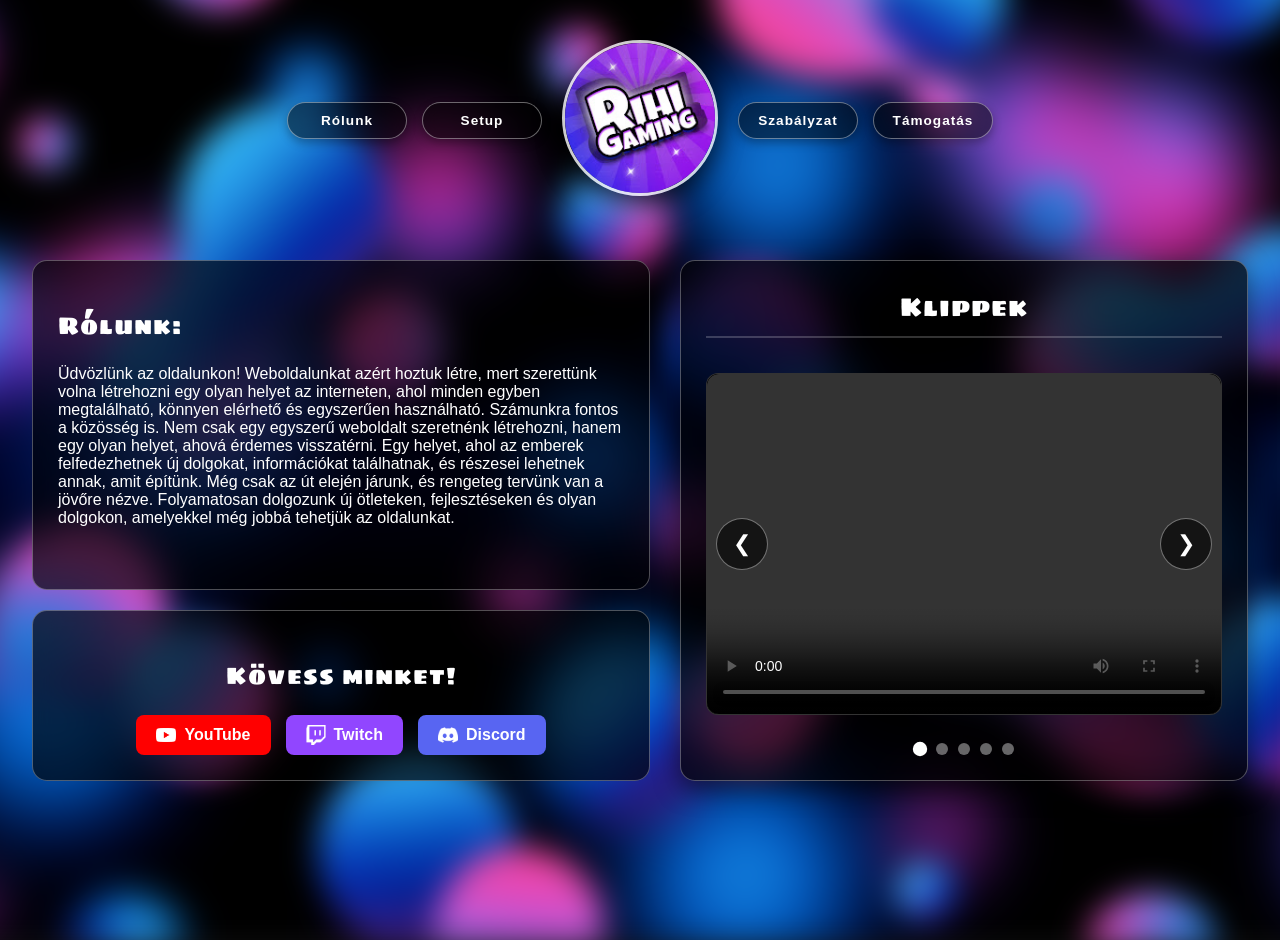
==== commit 1ff5a982: "atnevezve" ====
--- a/index.html
+++ b/index.html
@@ -3,56 +3,133 @@
 <head>
     <meta charset="UTF-8">
     <meta name="viewport" content="width=device-width, initial-scale=1.0">
-    <title>Várakozó</title>
+    <title>Home - Rihi Gaming</title>
     <link rel="stylesheet" href="style.css">
+    <script src="script.js" defer></script>
     <link rel="icon" type="image/jpg" href="img/profil.jpg">
-    <script src="script.js" defer></script>
 </head>
-
 <body>
 
-    <button id="adminLoginTrigger" class="admin-login-trigger" onclick="openLoginModal()">
-        <svg viewBox="0 0 24 24">
-            <path d="M12 12c2.21 0 4-1.79 4-4s-1.79-4-4-4-4 1.79-4 4 1.79 4 4 4zm0 2c-2.67 0-8 1.34-8 4v2h16v-2c0-2.66-5.33-4-8-4z"/>
-        </svg>
-        <span>Bejelentkezés</span>
-    </button>
-
-    <div id="loginModal" class="login-modal">
-        <div class="login-box">
-            <button class="close-btn" onclick="closeLoginModal()">&times;</button>
-            <h3>ADMIN BEJELENTKEZÉS</h3>
-            <input type="text" id="username" placeholder="Felhasználónév">
-            <input type="password" id="password" placeholder="Jelszó">
-            <button class="login-btn" onclick="login()">Bejelentkezés</button>
-            <div id="errorMsg" class="error-message">Hibás név vagy jelszó!</div>
-        </div>
-    </div>
-
     <div class="container">
-
         <div class="bottom-image">
             <div class="blurred-background"></div>
 
-            <div class="bottom-content">
-                <h1 id="dynamic-text">
-                    HAMAROSAN<span class="dots"><span>.</span><span>.</span><span>.</span></span>
-                </h1>
+            <!-- BAL FELSŐ GOMBOK (egymás alatt) -->
+            <div class="top-left-buttons">
+
+            </div>
+
+            <!-- PROFIL BLOKK -->
+            <div class="profile-container-700px">
                 
-                <div class="social-links">
-                    <a href="https://www.youtube.com/@rihigaming1" target="_blank" rel="noopener noreferrer" class="social-link">
-                        <img src="img/ytlogo.png" alt="YouTube csatorna">
-                    </a>
-                    <a href="https://www.twitch.tv/rihigaming_official" target="_blank" rel="noopener noreferrer" class="social-link">
-                        <img src="img/twlogo.png" alt="Twitch csatorna">
-                    </a>
-                    <a href="https://discord.gg/pZVNVjCpn" target="_blank" rel="noopener noreferrer" class="social-link">
-                        <img src="img/dclogo.png" alt="Discord szerver">
-                    </a>
+                <!-- BAL OLDALI GOMBOK -->
+                <div class="side-group horizontal">
+                    <a href="#rolunk" class="nav-btn">Rólunk</a>
+                    <a href="setup.html" class="nav-btn">Setup</a>
                 </div>
+
+                <!-- KÖZÉPSŐ PROFILKÉP / LOGÓ -->
+                <a href="https://www.youtube.com/@rihigaming1" target="_blank" class="profile-link">
+                    <img src="img/profil.jpg" alt="Rihi Gaming Profil" class="profile-pic">
+                </a>
+
+                <!-- JOBB OLDALI GOMBOK -->
+                <div class="side-group horizontal">
+                    <a href="szabalyzat.html" class="nav-btn">Szabályzat</a>
+                    <a href="https://www.paypal.com/paypalme/Rihigaming71" class="nav-btn" target="_blank">Támogatás</a>
+                </div>
+                
             </div>
+
+            <!-- FŐ TARTALOM -->
+            <div class="main-layout">
+                
+                <!-- BAL OLDALI TARTALOM -->
+                <div class="home-content">
+                    <div class="info-box" id="rolunk">
+                        <h2>Rólunk:</h2>
+                        <p>Üdvözlünk az oldalunkon! 
+                        Weboldalunkat azért hoztuk létre, mert szerettünk volna létrehozni egy olyan helyet az interneten, ahol minden egyben megtalálható, könnyen elérhető és egyszerűen használható. Számunkra fontos a közösség is. Nem csak egy egyszerű weboldalt szeretnénk létrehozni, hanem egy olyan helyet, ahová érdemes visszatérni. Egy helyet, ahol az emberek felfedezhetnek új dolgokat, információkat találhatnak, és részesei lehetnek annak, amit építünk. Még csak az út elején járunk, és rengeteg tervünk van a jövőre nézve. Folyamatosan dolgozunk új ötleteken, fejlesztéseken és olyan dolgokon, amelyekkel még jobbá tehetjük az oldalunkat.</p>
+                    </div>
+
+                    <div class="social-box">
+                        <h2>Kövess minket!</h2>
+                        <div class="social-links">
+                            <a href="https://www.youtube.com/@rihigaming1" target="_blank" class="social-btn youtube">
+                                <img src="img/ytlogo.png" alt="YouTube" class="social-icon">
+                                <span>YouTube</span>
+                            </a>
+                            <a href="https://www.twitch.tv/rihigaming_official" target="_blank" class="social-btn twitch">
+                                <img src="img/twlogo.png" alt="Twitch" class="social-icon">
+                                <span>Twitch</span>
+                            </a>
+                            <a href="https://discord.gg/bHjY3qZRQ2" target="_blank" class="social-btn discord">
+                                <img src="img/dclogo.png" alt="Discord" class="social-icon">
+                                <span>Discord</span>
+                            </a>
+                        </div>
+                    </div>
+                </div>
+
+                <!-- JOBB OLDALI VIDEÓ LEJÁTSZÓ KÁRTYA -->
+                <div class="video-sidebar">
+                    <div class="video-box">
+                        <h2>Klippek</h2>
+
+                        <div class="video-slider">
+                            <button class="video-btn v-prev" onclick="moveVideoSlide(-1)">&#10094;</button>
+                            
+                            <div class="video-track-container">
+                                <div class="video-track" id="videoTrack">
+                                    <div class="video-slide">
+                                        <video controls preload="metadata">
+                                            <source src="videos/1.mp4" type="video/mp4">
+                                            A böngésződ nem támogatja a videót.
+                                        </video>
+                                    </div>
+                                    <div class="video-slide">
+                                        <video controls preload="metadata">
+                                            <source src="videos/2.mp4" type="video/mp4">
+                                            A böngésződ nem támogatja a videót.
+                                        </video>
+                                    </div>
+                                    <div class="video-slide">
+                                        <video controls preload="metadata">
+                                            <source src="videos/3.mp4" type="video/mp4">
+                                            A böngésződ nem támogatja a videót.
+                                        </video>
+                                    </div>
+                                    <div class="video-slide">
+                                        <video controls preload="metadata">
+                                            <source src="videos/4.mp4" type="video/mp4">
+                                            A böngésződ nem támogatja a videót.
+                                        </video>
+                                    </div>
+                                    <div class="video-slide">
+                                        <video controls preload="metadata">
+                                            <source src="videos/5.mp4" type="video/mp4">
+                                            A böngésződ nem támogatja a videót.
+                                        </video>
+                                    </div>
+                                </div>
+                            </div>
+
+                            <button class="video-btn v-next" onclick="moveVideoSlide(1)">&#10095;</button>
+                        </div>
+
+                        <div class="video-dots" id="videoDots">
+                            <span class="dot active" onclick="setVideoSlide(0)"></span>
+                            <span class="dot" onclick="setVideoSlide(1)"></span>
+                            <span class="dot" onclick="setVideoSlide(2)"></span>
+                            <span class="dot" onclick="setVideoSlide(3)"></span>
+                            <span class="dot" onclick="setVideoSlide(4)"></span>
+                        </div>
+                    </div>
+                </div>
+
+            </div>
+
         </div>
-
     </div>
 
 </body>
--- a/style.css
+++ b/style.css
@@ -13,28 +13,29 @@
     margin: 0;
     padding: 0;
     min-height: 100vh;
-    overflow-x: hidden; /* Vízszintes túlcsordulás tiltása */
-    overflow-y: auto;   /* Függőleges GÖRGETÉS ENGEDÉLYEZÉSE */
-}
-
-/* Ha a container vagy bottom-image elemednek fix magassága van (100vh), töröld a height: 100vh-t, vagy módosítsd min-height-re: */
+    overflow-x: hidden;
+    overflow-y: auto;
+    background-color: #121212;
+}
+
 .container, .bottom-image {
-    min-height: 101vh;
-    height: auto; /* Hogy a tartalom növelhesse a magasságot */
+    min-height: 100vh;
+    height: auto;
+    position: relative;
 }
 
 .blurred-background {
-    position: absolute;
+    position: fixed;
     top: 0;
     left: 0;
     width: 100%;
-    height: 100%;
+    height: 100vh;
     background-image: url('img/hatter.jpg');
     background-size: cover;
     background-position: center;
     filter: blur(15px);
     transform: scale(1.1);
-    z-index: 1;
+    z-index: 0;
     pointer-events: none;
 }
 
@@ -231,11 +232,21 @@
     display: none;
 }
 
-.home-button {
+/* ==========================================
+   BAL FELSŐ GOMBOK (egymás alatt)
+   ========================================== */
+.top-left-buttons {
     position: absolute;
     top: 30px;
     left: 30px;
     z-index: 999;
+    display: flex;
+    flex-direction: column;
+    gap: 12px;
+}
+
+.home-button,
+.support-button {
     display: flex;
     align-items: center;
     gap: 6px;
@@ -259,78 +270,14 @@
     fill: currentColor;
 }
 
-.home-button:hover {
+.home-button:hover,
+.support-button:hover {
     background-color: white;
     color: black;
     border-color: white;
     transform: translateY(-2px);
 }
 
-.profile-pic {
-    width: 160px;
-    height: 160px;
-    border-radius: 50%; 
-    object-fit: cover;
-    border: 3px solid rgba(255, 255, 255, 0.8); 
-    box-shadow: 0 8px 25px rgba(0, 0, 0, 0.6);
-    margin-bottom: 730px;
-    transition: transform 0.3s ease, box-shadow 0.3s ease;
-}
-
-.profile-pic:hover {
-    transform: scale(1.05); /* Enyhe nagyítás rámutatáskor */
-    box-shadow: 0 12px 30px rgba(255, 255, 255, 0.3);
-}
-
-.welcome-title {
-    font-family: 'Sigmar One', sans-serif;
-    font-size: 2em;
-    color: white;
-    text-shadow: 2px 2px 8px rgba(0, 0, 0, 0.8);
-    margin: 0;
-}
-
-/* KÖR ALAKÚ KÖZÉPSŐ PROFILKÉP STÍLUSA */
-.profile-pic {
-    width: 160px;
-    height: 160px;
-    border-radius: 50%; /* Ez kerekíti kör alakúra */
-    object-fit: cover;
-    border: 3px solid rgba(255, 255, 255, 0.8); /* Elegáns fehér keret */
-    box-shadow: 0 8px 25px rgba(0, 0, 0, 0.6); /* Árnyék a kiemeléshez */
-    margin-bottom: 20px;
-    transition: transform 0.3s ease, box-shadow 0.3s ease;
-}
-
-.profile-pic:hover {
-    transform: scale(1.05); /* Enyhe nagyítás rámutatáskor */
-    box-shadow: 0 12px 30px rgba(255, 255, 255, 0.3);
-}
-
-.welcome-title {
-    font-family: 'Sigmar One', sans-serif;
-    font-size: 2em;
-    color: white;
-    text-shadow: 2px 2px 8px rgba(0, 0, 0, 0.8);
-    margin: 0;
-}
-/* ELRENDEZÉS A PROFILKÉP KÖRÜL */
-.profile-row {
-    display: flex;
-    align-items: center;
-    justify-content: center;
-    gap: 30px; /* Távolság a profilkép és a gombok között */
-    margin-bottom: 25px;
-}
-
-/* GOMB CSOPORTOK (BAL ÉS JOBB OLDALON) */
-.side-group {
-    display: flex;
-    flex-direction: column;
-    gap: 15px;
-}
-
-/* KÖR ALAKÚ PROFILKÉP STÍLUSA */
 .profile-pic {
     width: 150px;
     height: 150px;
@@ -346,13 +293,34 @@
     box-shadow: 0 12px 30px rgba(255, 255, 255, 0.3);
 }
 
-/* NAVIGÁCIÓS GOMBOK STÍLUSA */
+.welcome-title {
+    font-family: 'Sigmar One', sans-serif;
+    font-size: 2em;
+    color: white;
+    text-shadow: 2px 2px 8px rgba(0, 0, 0, 0.8);
+    margin: 0;
+}
+
+.profile-row {
+    display: flex;
+    align-items: center;
+    justify-content: center;
+    gap: 30px;
+    margin-bottom: 25px;
+}
+
+.side-group {
+    display: flex;
+    flex-direction: column;
+    gap: 15px;
+}
+
 .nav-btn {
     display: flex;
     align-items: center;
     justify-content: center;
-    width: 130px;
-    padding: 10px 16px;
+    width: 120px;
+    padding: 10px 14px;
     background: rgba(0, 0, 0, 0.5);
     color: white;
     text-decoration: none;
@@ -375,115 +343,6 @@
     transform: translateY(-2px);
 }
 
-/* LEGÖRDÜLŐ MENÜ STÍLUSOK */
-.dropdown {
-    position: relative;
-    display: inline-block;
-}
-
-.dropdown-content {
-    display: none;
-    position: absolute;
-    top: 100%;
-    left: 0;
-    margin-top: 5px;
-    width: 130px;
-    background: rgba(0, 0, 0, 0.8);
-    border: 1px solid rgba(255, 255, 255, 0.3);
-    border-radius: 15px;
-    backdrop-filter: blur(10px);
-    box-shadow: 0 8px 16px rgba(0, 0, 0, 0.5);
-    overflow: hidden;
-    z-index: 20;
-}
-
-.dropdown-content a {
-    color: white;
-    padding: 8px 12px;
-    text-decoration: none;
-    display: block;
-    font-size: 0.8em;
-    text-align: center;
-    transition: background 0.3s ease;
-}
-
-.dropdown-content a:hover {
-    background-color: rgba(255, 255, 255, 0.2);
-    color: #fff;
-}
-
-.dropdown:hover .dropdown-content {
-    display: block;
-}
-
-/* PROFIL ÉS GOMBOK KONTÉNERE 700PX-ES MAGASSÁGON */
-.profile-container-700px {
-    position: absolute;
-    top: 10px; 
-    left: 50%;
-    transform: translateX(-50%);
-    display: flex;
-    align-items: center;
-    justify-content: center;
-    gap: 20px;
-    z-index: 10;
-    width: 100%;
-}
-
-/* GOMB CSOPORTOK VÍZSZINTESEN (EGYMÁS MELLETT) */
-.side-group.horizontal {
-    display: flex;
-    flex-direction: row; /* Egymás mellett jelennek meg a gombok */
-    gap: 15px;
-    align-items: center;
-}
-
-/* KÖR ALAKÚ PROFILKÉP STÍLUSA */
-.profile-pic {
-    width: 150px;
-    height: 150px;
-    border-radius: 50%;
-    object-fit: cover;
-    border: 3px solid rgba(255, 255, 255, 0.8);
-    box-shadow: 0 8px 25px rgba(0, 0, 0, 0.6);
-    transition: transform 0.3s ease, box-shadow 0.3s ease;
-}
-
-.profile-pic:hover {
-    transform: scale(1.05);
-    box-shadow: 0 12px 30px rgba(255, 255, 255, 0.3);
-}
-
-/* NAVIGÁCIÓS GOMBOK STÍLUSA */
-.nav-btn {
-    display: flex;
-    align-items: center;
-    justify-content: center;
-    width: 120px;
-    padding: 10px 14px;
-    background: rgba(0, 0, 0, 0.5);
-    color: white;
-    text-decoration: none;
-    font-size: 0.85em;
-    font-weight: bold;
-    letter-spacing: 1px;
-    border: 1px solid rgba(255, 255, 255, 0.4);
-    border-radius: 20px;
-    backdrop-filter: blur(8px);
-    transition: all 0.3s ease;
-    box-shadow: 0 4px 10px rgba(0, 0, 0, 0.3);
-    cursor: pointer;
-    box-sizing: border-box;
-}
-
-.nav-btn:hover {
-    background-color: white;
-    color: black;
-    border-color: white;
-    transform: translateY(-2px);
-}
-
-/* LEGÖRDÜLŐ MENÜ STÍLUSOK */
 .dropdown {
     position: relative;
     display: inline-block;
@@ -524,37 +383,26 @@
     display: block;
 }
 
-/* SETUP TARTALOM STÍLUSA */
-.setup-content {
+.profile-container-700px {
     position: relative;
-    z-index: 10;
-    display: flex;
-    justify-content: center;
-    gap: 30px;
-    margin-top: 180px; /* Helyet hagy a fent lévő profil blokknak */
-    padding: 20px;
-    flex-wrap: wrap;
-}
-
-.setup-box {
-    background: rgba(0, 0, 0, 0.6);
-    border: 1px solid rgba(255, 255, 255, 0.3);
-    border-radius: 15px;
-    padding: 25px;
-    width: 320px;
-    color: white;
-    backdrop-filter: blur(8px);
-    box-shadow: 0 8px 20px rgba(0, 0, 0, 0.4);
-}
-
-.setup-box h2 {
-    margin-top: 0;
-    font-size: 1.4em;
-    border-bottom: 2px solid rgba(255, 255, 255, 0.2);
-    padding-bottom: 8px;
-}
-
-/* SETUP KONTÉNER ÉS KÁRTYÁK */
+    z-index: 100;
+    display: flex;
+    align-items: center;
+    justify-content: center;
+    gap: 20px;
+    margin-top: 40px;
+    width: 100%;
+    overflow: visible;
+}
+
+.side-group.horizontal {
+    display: flex;
+    flex-direction: row;
+    gap: 15px;
+    align-items: center;
+}
+
+/* SETUP */
 .setup-content {
     position: relative;
     z-index: 10;
@@ -584,69 +432,7 @@
     padding-bottom: 8px;
 }
 
-/* LAPOZHATÓ KÉPGALÉRIA (SLIDER) */
-.slider 
-{
-    position: relative;
-    width: 100%;
-    height: 200px;
-    margin: 15px 0;
-    overflow: hidden;
-    border-radius: 10px;
-    border: 1px solid rgba(255, 255, 255, 0.2);
-}
-
-.slider-track {
-    width: 100%;
-    height: 100%;
-    position: relative;
-}
-
-.slide {
-    position: absolute;
-    top: 0;
-    left: 0;
-    width: 100%;
-    height: 100%;
-    object-fit: cover;
-    opacity: 0;
-    transition: opacity 0.4s ease-in-out;
-}
-
-.slide.active {
-    opacity: 1;
-}
-
-/* LAPOZÓ GOMBOK (JOBB ÉS BAL NYILAK) */
-.slider-btn {
-    position: absolute;
-    top: 50%;
-    transform: translateY(-50%);
-    background: rgba(0, 0, 0, 0.6);
-    color: white;
-    border: 1px solid rgba(255, 255, 255, 0.4);
-    font-size: 18px;
-    padding: 8px 12px;
-    cursor: pointer;
-    border-radius: 50%;
-    z-index: 5;
-    transition: background 0.3s ease;
-}
-
-.slider-btn:hover {
-    background: rgba(255, 255, 255, 0.8);
-    color: black;
-}
-
-.prev-btn {
-    left: 8px;
-}
-
-.next-btn {
-    right: 8px;
-}
-
-/* LAPOZHATÓ KÉPGALÉRIA (SLIDER) FIXÁLÁSA */
+/* SLIDER */
 .slider {
     position: relative;
     width: 100%;
@@ -672,7 +458,7 @@
     height: 100%;
     object-fit: cover;
     display: none;
-    cursor: pointer; /* Kéz kurzor a kattinthatóság jelzésére */
+    cursor: pointer;
 }
 
 .slide.active {
@@ -702,7 +488,7 @@
 .prev-btn { left: 8px; }
 .next-btn { right: 8px; }
 
-/* KINAGYÍTÓ MODÁL (MODAL) STÍLUSA */
+/* MODAL */
 .modal {
     display: none;
     position: fixed;
@@ -763,31 +549,56 @@
 .modal-prev { left: 30px; }
 .modal-next { right: 30px; }
 
-html, body {
-    margin: 0;
-    padding: 0;
-    width: 100%;
-    min-height: 100vh;
-    /* overflow: hidden;  <-- HA EZ BENNE VAN, TÖRÖLD KI VAGY ÍRD ÁT: */
-    overflow-y: auto;  /* Ez engedélyezi a függőleges görgetést! */
-}
-
-/* ELRENDEZÉS (FŐ LAYOUT) */
+/* ==========================================
+   FŐ ELRENDEZÉS – EGYENLŐ MAGASSÁG
+   ========================================== */
 .main-layout {
     position: relative;
     z-index: 10;
     display: flex;
     justify-content: center;
-    align-items: flex-start;
-    gap: 25px;
-    margin-top: 180px;
+    align-items: stretch;
+    gap: 30px;
+    margin-top: 40px;
     padding: 20px;
+    width: 95%;
+    max-width: 1400px;
+    margin-left: auto;
+    margin-right: auto;
     flex-wrap: wrap;
 }
 
 .home-content {
+    flex: 1 1 550px;
+    max-width: 700px;
+    width: 100%;
+    display: flex;
+    flex-direction: column;
+    gap: 20px;
+}
+
+.video-sidebar {
+    flex: 1 1 500px;
+    max-width: 650px;
+    width: 100%;
+    display: flex;
+    flex-direction: column;
+}
+
+.info-box,
+.social-box,
+.video-box {
+    margin-top: 0 !important;
+}
+
+.home-content .info-box {
     flex: 1;
-    max-width: 700px;
+}
+
+.video-sidebar .video-box {
+    flex: 1;
+    display: flex;
+    flex-direction: column;
 }
 
 .info-box {
@@ -799,12 +610,14 @@
     backdrop-filter: blur(10px);
 }
 
+<<<<<<< HEAD
+=======
 /* JOBB OLDALI VIDEÓ LEJÁTSZÓ STÍLUSAI */
 .video-sidebar {
     width: 360px;
     max-width: 100%;
     position: sticky;
-    top: 100px;
+    top: 0px;
 }
 
 .video-box {
@@ -941,6 +754,7 @@
 .twitch { background-color: #9146ff; }
 .discord { background-color: #5865f2; }
 
+>>>>>>> 0f3f8865f9979c11e18abdf206fe8b2a52ca167f
 .social-box {
     background: rgba(0, 0, 0, 0.65);
     border: 1px solid rgba(255, 255, 255, 0.3);
@@ -962,7 +776,7 @@
 .social-btn {
     display: inline-flex;
     align-items: center;
-    gap: 8px; /* Távolság az ikon és a szöveg között */
+    gap: 8px;
     padding: 10px 20px;
     border-radius: 8px;
     color: white;
@@ -971,7 +785,6 @@
     transition: transform 0.2s, background-color 0.2s;
 }
 
-/* Az ikonok méretezése */
 .social-icon {
     width: 20px;
     height: 20px;
@@ -986,16 +799,7 @@
 .twitch { background-color: #9146ff; }
 .discord { background-color: #5865f2; }
 
-/* --- NÖVELT MÉRETŰ VIDEÓ SIDEBAR ÉS KÁRTYA --- */
-
-/* A videó szekció konténere (szélesebb lett) */
-.video-sidebar {
-    width: 100%;
-    max-width: 650px; /* Megnövelt maximális szélesség (korábban pl. 400-450px volt) */
-    margin: 0 auto;
-}
-
-/* A kártya doboza */
+/* VIDEÓ LEJÁTSZÓ */
 .video-box {
     background: rgba(0, 0, 0, 0.7);
     border: 1px solid rgba(255, 255, 255, 0.3);
@@ -1004,27 +808,32 @@
     color: white;
     backdrop-filter: blur(10px);
     text-align: center;
+    box-shadow: 0 8px 25px rgba(0, 0, 0, 0.5);
 }
 
 .video-box h2 {
+    margin-top: 0;
     margin-bottom: 20px;
     font-size: 1.6rem;
-}
-
-/* Slider elrendezése */
+    border-bottom: 2px solid rgba(255, 255, 255, 0.2);
+    padding-bottom: 8px;
+}
+
 .video-slider {
     position: relative;
     display: flex;
     align-items: center;
     justify-content: center;
-}
-
-/* A videók konténere (magasabb és szélesebb lett, 16:9 arányhoz igazítva) */
+    margin: 15px 0 10px 0;
+}
+
 .video-track-container {
     width: 100%;
-    height: 340px; /* Megnövelt magasság a nagyobb videóknak */
+    height: 340px;
     overflow: hidden;
     border-radius: 12px;
+    border: 1px solid rgba(255, 255, 255, 0.2);
+    background: #000;
 }
 
 .video-track {
@@ -1039,18 +848,18 @@
     display: flex;
     justify-content: center;
     align-items: center;
-}
-
-/* Maga a videó elem */
+    box-sizing: border-box;
+}
+
 .video-slide video {
     width: 100%;
     height: 100%;
-    object-fit: cover; /* Kitölti a rendelkezésre álló keretet */
+    object-fit: cover;
     border-radius: 12px;
     background-color: #000;
-}
-
-/* Léptető gombok (nagyobbak és jobban kilátszanak) */
+    display: block;
+}
+
 .video-btn {
     position: absolute;
     top: 50%;
@@ -1071,15 +880,9 @@
     transform: translateY(-50%) scale(1.1);
 }
 
-.v-prev {
-    left: 10px;
-}
-
-.v-next {
-    right: 10px;
-}
-
-/* Alsó indikátor pöttyök */
+.v-prev { left: 10px; }
+.v-next { right: 10px; }
+
 .video-dots {
     display: flex;
     justify-content: center;
@@ -1100,117 +903,27 @@
 .video-dots .dot:hover {
     background-color: #fff;
     transform: scale(1.2);
-}   
-
-/* --- PROFIL ÉS NAVIGÁCIÓS KONTÉNER (Magas rétegrend) --- */
-.profile-container-700px {
-    position: relative;
-    z-index: 100; /* Biztosítja, hogy a felső menü és a gombok a videó felett legyenek */
-}
-
-/* --- LEUGRÓ MENÜ (DROPDOWN) STÍLUSOK --- */
-.dropdown {
-    position: relative;
-    display: inline-block;
-}
-
-/* A lenyíló tartalom doboza */
-.dropdown-content {
-    display: none; /* Alapértelmezetten rejtve van */
-    position: absolute;
-    top: 100%; /* Közvetlenül a gomb alá pozicionálja */
-    right: 0;
-    margin-top: 8px;
-    background: rgba(0, 0, 0, 0.9); /* Sötét, jól látható háttér */
-    min-width: 160px;
-    box-shadow: 0px 8px 20px rgba(0, 0, 0, 0.7);
-    border: 1px solid rgba(255, 255, 255, 0.3);
-    border-radius: 10px;
-    backdrop-filter: blur(10px);
-    overflow: hidden;
-    z-index: 9999; /* A legmagasabb réteg, hogy a videólejátszó NE takarja ki */
-}
-
-/* Amikor aktív (rákattintottunk a gombra), megjelenik */
-.dropdown.active .dropdown-content {
-    display: block;
-}
-
-/* Menüpontok stílusa */
-.dropdown-content a {
-    color: white;
-    padding: 12px 16px;
-    text-decoration: none;
-    display: block;
-    font-size: 0.95rem;
-    transition: background 0.2s;
-}
-
-.dropdown-content a:hover {
-    background-color: rgba(255, 255, 255, 0.2);
-}
-
-/* --- VIDEÓ KÁRTYA RÉTEGRENDE (Alacsonyabb, mint a menüé) --- */
-.video-sidebar, .video-box {
-    position: relative;
-    z-index: 1; /* Alacsonyabb rétegrend, így a menü fölé tud lógni */
-}
-
-/* --- FŐ ELRENDEZÉS: EGY VONALBA IGAZÍTÁS --- */
-.main-layout {
-    position: relative;
-    z-index: 10;
-    display: flex;
-    justify-content: center;
-    align-items: center; /* EZ igazítja a tetejüket pontosan egy vonalba */
-    gap: 30px;
-    margin-top: 40px; /* Szükség szerint állítható felső távolság a profiltól */
-    padding: 20px;
-    width: 95%;
-    max-width: 1400px;
-    margin-left: auto;
-    margin-right: auto;
-    flex-wrap: wrap;
-}
-
-/* BAL OLDAL (Szöveg doboz) */
-.home-content {
-    flex: 1 1 550px;
-    max-width: 700px;
-    width: 100%;
-    margin-top: 0; /* Biztosítjuk, hogy ne tolja semmi lefele */
-}
-
-/* JOBB OLDAL (Videó lejátszó) */
-.video-sidebar {
-    flex: 1 1 500px;
-    max-width: 650px;
-    width: 100%;
-    margin-top: 0; /* Nullázzuk a felső margót, hogy egy szintben maradjon */
-}
-
-/* A belső kártyáknál is nullázzuk a felső margókat */
-.info-box, .video-box {
-    margin-top: 0;
-}
-
-/* 1. Betűtípus betöltése a helyi mappából */
+}
+
+/* BETŰTÍPUSOK */
 @font-face {
     font-family: 'Sigmar One Local';
     src: url('fonts/SigmarOne.ttf') format('truetype');
-    /* Ha .woff2 formátumod van, akkor: format('woff2'); */
     font-weight: normal;
     font-style: normal;
 }
 
-/* 2. Alkalmazás a h1 és h2 elemekre */
 h1, h2 {
     font-family: 'Sigmar One Local', sans-serif;
     letter-spacing: 1px;
     font-weight: normal;
 }
 
-/* --- ÉRTESÍTÉSEK OLDAL STÍLUSAI --- */
+body, p, a, button, span, li, div, input {
+    font-family: 'Segoe UI', Tahoma, Geneva, Verdana, sans-serif !important;
+}
+
+/* ÉRTESÍTÉSEK OLDAL */
 .notifications-wrapper {
     position: relative;
     z-index: 10;
@@ -1253,7 +966,6 @@
     gap: 15px;
 }
 
-/* KATTINTHATÓ BUBORÉK STÍLUS */
 .notif-card {
     display: flex;
     align-items: center;
@@ -1270,14 +982,12 @@
     overflow: hidden;
 }
 
-/* Hover effekt (ha fölé viszed az egeret) */
 .notif-card:hover {
     transform: translateY(-3px) scale(1.01);
     background: rgba(255, 255, 255, 0.15);
     box-shadow: 0 8px 20px rgba(0, 0, 0, 0.4);
 }
 
-/* YouTube & Twitch egyedi szegély színek */
 .notif-card.youtube {
     border-left: 5px solid #ff0000;
 }
@@ -1339,7 +1049,7 @@
     color: white;
 }
 
-/* --- FELIRATKOZÁSI DOBOZ STÍLUSAI --- */
+/* FELIRATKOZÁS */
 .subscribe-box {
     margin-top: 35px;
     padding-top: 25px;
@@ -1404,11 +1114,10 @@
 
 .setup-container {
     display: flex;
-    align-items: stretch; /* Minden kártya felveszi a legmagasabb kártya méretét */
+    align-items: stretch;
     gap: 20px;
 }
 
-/* KÁRTYÁK GÖRGETHETŐSÉGÉNEK ÉS MAGASSÁGÁNAK JAVÍTÁSA */
 .setup-card, .card, .spec-card, [class*="card"] {
     height: auto !important;
     max-height: 80vh !important;
@@ -1417,32 +1126,28 @@
     -webkit-mask-image: none !important;
 }
 
-/* ÁTTETSZŐ TAKARÓ RÉTEGEK ELTÜNTETÉSE */
 .setup-card::after, .card::after, .spec-card::after {
     display: none !important;
 }
 
-/* 1. GÖRGETÉS ÉS ALAP HÁTTÉR FIXÁLÁSA */
 html, body {
     min-height: 100vh !important;
     height: auto !important;
     overflow-x: hidden !important;
     overflow-y: auto !important;
-    background-color: #121212 !important; /* Ha bárhol rés keletkezne, ez sötét marad, ne fehér */
-}
-
-/* 2. HÁTTÉRKÉP RÖGZÍTÉSE (ÍGY GÖRGETÉSNÉL IS VÉGIG OTT MARAD) */
+    background-color: #121212 !important;
+}
+
 .container, .bottom-image {
     min-height: 100vh !important;
     height: auto !important;
-    background-attachment: fixed !important; /* A kép a képernyőhöz ragad */
+    background-attachment: fixed !important;
     background-size: cover !important;
     position: relative !important;
 }
 
-/* 3. A BLUR EFFEKT NYÚJTÁSA */
 .blurred-background {
-    position: fixed !important; /* A kijelzőhöz rögzítjük az életlenítést is */
+    position: fixed !important;
     top: 0;
     left: 0;
     width: 100%;
@@ -1450,7 +1155,6 @@
     z-index: 0;
 }
 
-/* 4. A TARTALOM A HÁTTÉR FELETT LEGYEN */
 .profile-container-700px, 
 .main-layout, 
 .setup-container, 
@@ -1459,26 +1163,18 @@
     z-index: 1 !important;
 }
 
-/* 5. KÁRTYÁK NYÚJTÁSA */
 div[class*="card"], .info-box {
     height: auto !important;
     max-height: none !important;
     overflow: visible !important;
 }
 
-/* MODERN BETŰTÍPUS MINDENNEK, KIVÉVE A H1 ÉS H2 CÍMSOROKAT */
-body, p, a, button, span, li, div, input {
-    font-family: 'Segoe UI', Tahoma, Geneva, Verdana, sans-serif !important;
-}
-
-/* Megengedjük a profil blokknak és a fejléccel egy vonalban lévő elemeknek, hogy kilógjanak */
 .profile-container-700px,
 .bottom-image,
 .container {
     overflow: visible !important;
 }
 
-/* Biztosítjuk, hogy a lenyíló menü minden felett lebegjen */
 .dropdown {
     position: relative !important;
     z-index: 9999 !important;
@@ -1487,4 +1183,124 @@
 .dropdown-content {
     position: absolute !important;
     z-index: 99999 !important;
+}
+
+/* SZABÁLYZAT */
+.rules-wrapper {
+    max-width: 800px;
+    margin: 30px auto;
+    display: flex;
+    flex-direction: column;
+    gap: 20px;
+}
+
+.rule-title {
+    display: flex;
+    align-items: center;
+    gap: 10px;
+}
+
+.rule-icon {
+    width: 32px;
+    height: 32px;
+    object-fit: contain;
+}
+
+.collapsible-content {
+    max-height: 0;
+    overflow: hidden;
+    opacity: 0;
+    transition: max-height 0.4s cubic-bezier(0.25, 1, 0.5, 1), opacity 0.3s ease-in-out, margin-top 0.3s ease;
+}
+
+.collapsible-content.active {
+    opacity: 1;
+    margin-top: 10px;
+}
+
+.toggle-btn {
+    display: inline-flex;
+    align-items: center;
+    gap: 8px;
+    margin-top: 15px;
+    padding: 8px 16px;
+    background: rgba(255, 255, 255, 0.15);
+    color: #fff;
+    border: none;
+    border-radius: 6px;
+    font-weight: bold;
+    cursor: pointer;
+    transition: background 0.3s, transform 0.2s;
+}
+
+.toggle-btn:hover {
+    background: rgba(255, 255, 255, 0.3);
+}
+
+.toggle-btn:active {
+    transform: scale(0.97);
+}
+
+.toggle-btn .arrow {
+    display: inline-block;
+    transition: transform 0.4s cubic-bezier(0.25, 1, 0.5, 1);
+}
+
+.toggle-btn.active .arrow {
+    transform: rotate(180deg);
+}
+
+.mention {
+    color: #ff4757;
+    background: rgba(255, 71, 87, 0.15);
+    padding: 2px 6px;
+    border-radius: 4px;
+    font-weight: bold;
+    display: inline-block;
+}
+
+.emoji-highlight {
+    display: inline-block;
+    background: rgba(255, 255, 255, 0.15);
+    padding: 2px 6px;
+    border-radius: 6px;
+    margin: 0 2px;
+    font-size: 1.1em;
+    transition: transform 0.2s ease;
+}
+
+.emoji-highlight:hover {
+    transform: scale(1.2);
+}
+
+/* RESPONSIVE */
+@media (max-width: 600px) {
+    .top-left-buttons {
+        top: 20px;
+        left: 15px;
+        gap: 10px;
+    }
+
+    .home-button,
+    .support-button {
+        padding: 7px 12px;
+        font-size: 0.75em;
+    }
+
+    .profile-container-700px {
+        flex-wrap: wrap;
+        gap: 15px;
+        margin-top: 100px;
+    }
+
+    .nav-btn {
+        width: 100px;
+        padding: 8px 10px;
+        font-size: 0.8em;
+    }
+
+    .profile-pic {
+        width: 120px;
+        height: 120px;
+    }
 }
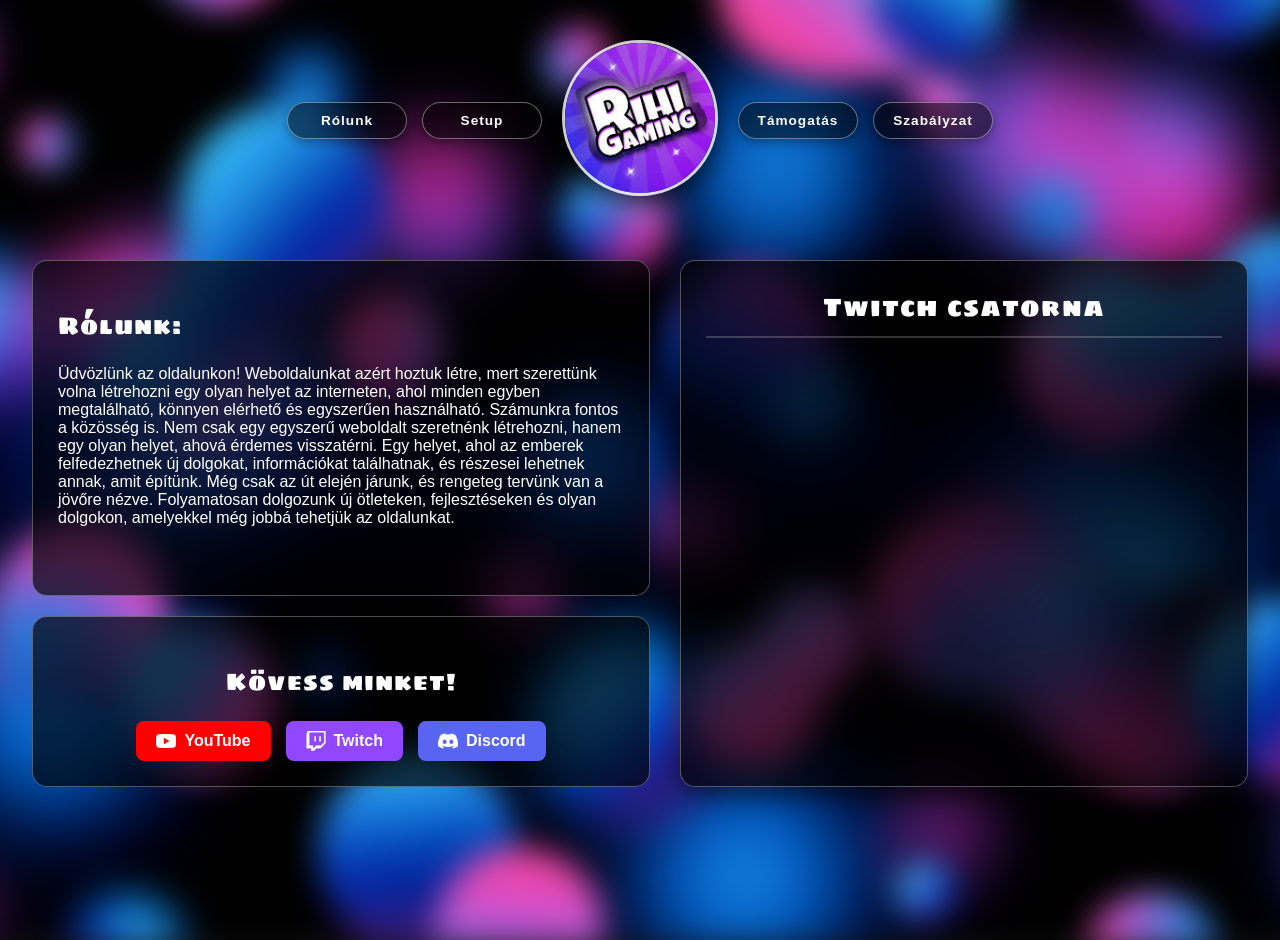
==== commit d3ec56ce: "new_version_setup_phonemenu_tamogatas_script_kepek_fooldal" ====
--- a/index.html
+++ b/index.html
@@ -3,134 +3,197 @@
 <head>
     <meta charset="UTF-8">
     <meta name="viewport" content="width=device-width, initial-scale=1.0">
+
     <title>Home - Rihi Gaming</title>
+
     <link rel="stylesheet" href="style.css">
+    <link rel="icon" type="image/jpg" href="img/profil.jpg">
+
     <script src="script.js" defer></script>
-    <link rel="icon" type="image/jpg" href="img/profil.jpg">
 </head>
+
 <body>
-
     <div class="container">
         <div class="bottom-image">
             <div class="blurred-background"></div>
 
-            <!-- BAL FELSŐ GOMBOK (egymás alatt) -->
-            <div class="top-left-buttons">
+            <!-- BAL FELSŐ GOMBOK -->
+            <div class="top-left-buttons"></div>
 
-            </div>
+            <!-- PROFIL ÉS NAVIGÁCIÓ -->
+            <div class="profile-container-700px">
 
-            <!-- PROFIL BLOKK -->
-            <div class="profile-container-700px">
-                
                 <!-- BAL OLDALI GOMBOK -->
                 <div class="side-group horizontal">
-                    <a href="#rolunk" class="nav-btn">Rólunk</a>
-                    <a href="setup.html" class="nav-btn">Setup</a>
+                    <a href="#rolunk" class="nav-btn">
+                        Rólunk
+                    </a>
+
+                    <a href="setup.html" class="nav-btn">
+                        Setup
+                    </a>
                 </div>
 
-                <!-- KÖZÉPSŐ PROFILKÉP / LOGÓ -->
-                <a href="https://www.youtube.com/@rihigaming1" target="_blank" class="profile-link">
-                    <img src="img/profil.jpg" alt="Rihi Gaming Profil" class="profile-pic">
+                <!-- LOGÓ -->
+                <a
+                    href="https://www.youtube.com/@rihigaming1"
+                    target="_blank"
+                    rel="noopener noreferrer"
+                    class="profile-link">
+
+                    <img
+                        src="img/profil.jpg"
+                        alt="Rihi Gaming Profil"
+                        class="profile-pic">
                 </a>
 
                 <!-- JOBB OLDALI GOMBOK -->
                 <div class="side-group horizontal">
-                    <a href="szabalyzat.html" class="nav-btn">Szabályzat</a>
-                    <a href="https://www.paypal.com/paypalme/Rihigaming71" class="nav-btn" target="_blank">Támogatás</a>
+                    <a
+                        href="https://www.paypal.com/paypalme/Rihigaming71"
+                        class="nav-btn"
+                        target="_blank"
+                        rel="noopener noreferrer">
+                        Támogatás
+                    </a>
+
+                    <a href="szabalyzat.html" class="nav-btn">
+                        Szabályzat
+                    </a>
                 </div>
-                
             </div>
 
             <!-- FŐ TARTALOM -->
             <div class="main-layout">
-                
+
                 <!-- BAL OLDALI TARTALOM -->
                 <div class="home-content">
+
                     <div class="info-box" id="rolunk">
                         <h2>Rólunk:</h2>
-                        <p>Üdvözlünk az oldalunkon! 
-                        Weboldalunkat azért hoztuk létre, mert szerettünk volna létrehozni egy olyan helyet az interneten, ahol minden egyben megtalálható, könnyen elérhető és egyszerűen használható. Számunkra fontos a közösség is. Nem csak egy egyszerű weboldalt szeretnénk létrehozni, hanem egy olyan helyet, ahová érdemes visszatérni. Egy helyet, ahol az emberek felfedezhetnek új dolgokat, információkat találhatnak, és részesei lehetnek annak, amit építünk. Még csak az út elején járunk, és rengeteg tervünk van a jövőre nézve. Folyamatosan dolgozunk új ötleteken, fejlesztéseken és olyan dolgokon, amelyekkel még jobbá tehetjük az oldalunkat.</p>
+
+                        <p>
+                            Üdvözlünk az oldalunkon!
+                            Weboldalunkat azért hoztuk létre, mert szerettünk
+                            volna létrehozni egy olyan helyet az interneten,
+                            ahol minden egyben megtalálható, könnyen elérhető
+                            és egyszerűen használható. Számunkra fontos a
+                            közösség is. Nem csak egy egyszerű weboldalt
+                            szeretnénk létrehozni, hanem egy olyan helyet,
+                            ahová érdemes visszatérni. Egy helyet, ahol az
+                            emberek felfedezhetnek új dolgokat, információkat
+                            találhatnak, és részesei lehetnek annak, amit
+                            építünk. Még csak az út elején járunk, és rengeteg
+                            tervünk van a jövőre nézve. Folyamatosan dolgozunk
+                            új ötleteken, fejlesztéseken és olyan dolgokon,
+                            amelyekkel még jobbá tehetjük az oldalunkat.
+                        </p>
                     </div>
 
                     <div class="social-box">
                         <h2>Kövess minket!</h2>
+
                         <div class="social-links">
-                            <a href="https://www.youtube.com/@rihigaming1" target="_blank" class="social-btn youtube">
-                                <img src="img/ytlogo.png" alt="YouTube" class="social-icon">
+
+                            <a
+                                href="https://www.youtube.com/@rihigaming1"
+                                target="_blank"
+                                rel="noopener noreferrer"
+                                class="social-btn youtube">
+
+                                <img
+                                    src="img/ytlogo.png"
+                                    alt="YouTube"
+                                    class="social-icon">
+
                                 <span>YouTube</span>
                             </a>
-                            <a href="https://www.twitch.tv/rihigaming_official" target="_blank" class="social-btn twitch">
-                                <img src="img/twlogo.png" alt="Twitch" class="social-icon">
+
+                            <a
+                                href="https://www.twitch.tv/rihigaming_official"
+                                target="_blank"
+                                rel="noopener noreferrer"
+                                class="social-btn twitch">
+
+                                <img
+                                    src="img/twlogo.png"
+                                    alt="Twitch"
+                                    class="social-icon">
+
                                 <span>Twitch</span>
                             </a>
-                            <a href="https://discord.gg/bHjY3qZRQ2" target="_blank" class="social-btn discord">
-                                <img src="img/dclogo.png" alt="Discord" class="social-icon">
+
+                            <a
+                                href="https://discord.gg/bHjY3qZRQ2"
+                                target="_blank"
+                                rel="noopener noreferrer"
+                                class="social-btn discord">
+
+                                <img
+                                    src="img/dclogo.png"
+                                    alt="Discord"
+                                    class="social-icon">
+
                                 <span>Discord</span>
                             </a>
+
                         </div>
                     </div>
                 </div>
 
-                <!-- JOBB OLDALI VIDEÓ LEJÁTSZÓ KÁRTYA -->
+                <!-- TWITCH-LEJÁTSZÓ -->
                 <div class="video-sidebar">
                     <div class="video-box">
-                        <h2>Klippek</h2>
+                        <h2>Twitch csatorna</h2>
 
                         <div class="video-slider">
-                            <button class="video-btn v-prev" onclick="moveVideoSlide(-1)">&#10094;</button>
-                            
-                            <div class="video-track-container">
-                                <div class="video-track" id="videoTrack">
-                                    <div class="video-slide">
-                                        <video controls preload="metadata">
-                                            <source src="videos/1.mp4" type="video/mp4">
-                                            A böngésződ nem támogatja a videót.
-                                        </video>
-                                    </div>
-                                    <div class="video-slide">
-                                        <video controls preload="metadata">
-                                            <source src="videos/2.mp4" type="video/mp4">
-                                            A böngésződ nem támogatja a videót.
-                                        </video>
-                                    </div>
-                                    <div class="video-slide">
-                                        <video controls preload="metadata">
-                                            <source src="videos/3.mp4" type="video/mp4">
-                                            A böngésződ nem támogatja a videót.
-                                        </video>
-                                    </div>
-                                    <div class="video-slide">
-                                        <video controls preload="metadata">
-                                            <source src="videos/4.mp4" type="video/mp4">
-                                            A böngésződ nem támogatja a videót.
-                                        </video>
-                                    </div>
-                                    <div class="video-slide">
-                                        <video controls preload="metadata">
-                                            <source src="videos/5.mp4" type="video/mp4">
-                                            A böngésződ nem támogatja a videót.
-                                        </video>
-                                    </div>
-                                </div>
-                            </div>
-
-                            <button class="video-btn v-next" onclick="moveVideoSlide(1)">&#10095;</button>
-                        </div>
-
-                        <div class="video-dots" id="videoDots">
-                            <span class="dot active" onclick="setVideoSlide(0)"></span>
-                            <span class="dot" onclick="setVideoSlide(1)"></span>
-                            <span class="dot" onclick="setVideoSlide(2)"></span>
-                            <span class="dot" onclick="setVideoSlide(3)"></span>
-                            <span class="dot" onclick="setVideoSlide(4)"></span>
+                            <iframe
+                                src="https://player.twitch.tv/?channel=rihigaming_official&amp;parent=localhost&amp;parent=127.0.0.1&amp;parent=rihigaming.com&amp;parent=www.rihigaming.com"
+                                title="Rihi Gaming Twitch-közvetítés"
+                                width="620"
+                                height="378"
+                                style="border: 0; max-width: 100%;"
+                                allow="autoplay; fullscreen"
+                                allowfullscreen>
+                            </iframe>
                         </div>
                     </div>
                 </div>
 
             </div>
-
         </div>
     </div>
 
+    <!-- TÁMOGATÁS MEGERŐSÍTŐ ABLAK -->
+    <dialog
+        id="tamogatas-ablak"
+        aria-labelledby="tamogatas-kerdes"
+        aria-describedby="tamogatas-leiras">
+
+        <h2 id="tamogatas-kerdes">
+            Biztos meg akarod nyitni a következő oldalt?
+        </h2>
+
+        <p id="tamogatas-leiras">
+            A Rihi Gaming PayPal-támogatási oldala új lapon nyílik meg.
+        </p>
+
+        <div class="tamogatas-gombok">
+            <a
+                href="https://www.paypal.com/paypalme/Rihigaming71"
+                id="tamogatas-igen"
+                target="_blank"
+                rel="noopener noreferrer">
+                Igen
+            </a>
+
+            <button
+                type="button"
+                id="tamogatas-nem"
+                autofocus>
+                Nem
+            </button>
+        </div>
+    </dialog>
 </body>
 </html>
--- a/style.css
+++ b/style.css
@@ -402,34 +402,108 @@
     align-items: center;
 }
 
-/* SETUP */
+/* ==========================================
+   SETUP – LENYÍLÓ (ACCORDION) PANELEK
+   ========================================== */
 .setup-content {
     position: relative;
     z-index: 10;
     display: flex;
-    justify-content: center;
-    gap: 30px;
-    margin-top: 180px;
+    flex-direction: column;
+    align-items: center;
+    gap: 15px;
+    margin-top: 50px;
     padding: 20px;
-    flex-wrap: wrap;
 }
 
 .setup-box {
     background: rgba(0, 0, 0, 0.6);
     border: 1px solid rgba(255, 255, 255, 0.3);
     border-radius: 15px;
-    padding: 20px;
-    width: 350px;
+    width: 100%;
+    max-width: 1100px;
+    box-sizing: border-box;
     color: white;
     backdrop-filter: blur(8px);
     box-shadow: 0 8px 20px rgba(0, 0, 0, 0.4);
 }
 
-.setup-box h2 {
-    margin-top: 0;
+.setup-header {
+    margin: 0;
+    padding: 18px 20px;
     font-size: 1.4em;
-    border-bottom: 2px solid rgba(255, 255, 255, 0.2);
-    padding-bottom: 8px;
+    cursor: pointer;
+    user-select: none;
+    display: flex;
+    justify-content: space-between;
+    align-items: center;
+    border-bottom: 2px solid transparent;
+    border-radius: 15px;
+    transition: border-color 0.3s ease, background 0.3s ease;
+}
+
+.setup-header:hover {
+    background: rgba(255, 255, 255, 0.08);
+}
+
+.setup-header::after {
+    content: "\25BE";
+    transition: transform 0.4s ease;
+}
+
+.setup-box.open .setup-header {
+    border-bottom-color: rgba(255, 255, 255, 0.2);
+    border-radius: 15px 15px 0 0;
+}
+
+.setup-box.open .setup-header::after {
+    transform: rotate(180deg);
+}
+
+/* Lenyílás animáció */
+.setup-body {
+    display: grid;
+    grid-template-rows: 0fr;
+    transition: grid-template-rows 0.4s ease;
+}
+
+.setup-box.open .setup-body {
+    grid-template-rows: 1fr;
+}
+
+.setup-body-inner {
+    overflow: hidden;
+    min-height: 0;
+    padding: 0 20px;
+}
+
+.setup-body-inner::after {
+    content: "";
+    display: block;
+    height: 20px;
+}
+
+/* Szöveg középre igazítva a panelek belsejében */
+.setup-body-inner {
+    text-align: center;
+}
+
+.setup-body-inner ul {
+    list-style: none;
+    padding: 0;
+    margin: 10px 0;
+}
+
+.setup-body-inner li {
+    margin: 4px 0;
+}
+
+.setup-body-inner li > ul {
+    margin: 6px 0 10px;
+}
+
+.setup-body-inner li > ul li {
+    opacity: 0.85;
 }
 
 /* SLIDER */
@@ -457,12 +531,19 @@
     width: 100%;
     height: 100%;
     object-fit: cover;
-    display: none;
+    display: block;
+    opacity: 0;
+    pointer-events: none;
+    transform: scale(1.05);
+    transition: opacity 0.5s ease, transform 0.6s ease;
     cursor: pointer;
 }
 
 .slide.active {
-    display: block;
+    opacity: 1;
+    pointer-events: auto;
+    transform: scale(1);
+    z-index: 1;
 }
 
 .slider-btn {
@@ -504,11 +585,12 @@
 }
 
 .modal-content {
-    max-width: 85%;
-    max-height: 85%;
-    border-radius: 10px;
-    box-shadow: 0 0 25px rgba(255, 255, 255, 0.2);
+    width: 90vw;
+    height: 88vh;
     object-fit: contain;
+    filter: drop-shadow(0 0 25px rgba(255, 255, 255, 0.2));
+    opacity: 1;
+    transition: opacity 0.25s ease, transform 0.25s ease;
 }
 
 .close-modal {
@@ -610,151 +692,6 @@
     backdrop-filter: blur(10px);
 }
 
-<<<<<<< HEAD
-=======
-/* JOBB OLDALI VIDEÓ LEJÁTSZÓ STÍLUSAI */
-.video-sidebar {
-    width: 360px;
-    max-width: 100%;
-    position: sticky;
-    top: 0px;
-}
-
-.video-box {
-    background: rgba(0, 0, 0, 0.65);
-    border: 1px solid rgba(255, 255, 255, 0.3);
-    border-radius: 15px;
-    padding: 20px;
-    color: white;
-    backdrop-filter: blur(10px);
-    box-shadow: 0 8px 25px rgba(0, 0, 0, 0.5);
-    text-align: center;
-}
-
-.video-box h2 {
-    margin-top: 0;
-    font-size: 1.4em;
-    border-bottom: 2px solid rgba(255, 255, 255, 0.2);
-    padding-bottom: 8px;
-}
-
-.video-slider {
-    position: relative;
-    display: flex;
-    align-items: center;
-    margin: 15px 0 10px 0;
-}
-
-.video-track-container {
-    width: 100%;
-    overflow: hidden;
-    border-radius: 10px;
-    border: 1px solid rgba(255, 255, 255, 0.2);
-    background: #000;
-}
-
-/* CSÚSZÁS ANIMÁCIÓ */
-.video-track {
-    display: flex;
-    width: 100%;
-    transition: transform 0.4s ease-in-out;
-}
-
-.video-slide {
-    min-width: 100%;
-    box-sizing: border-box;
-}
-
-.video-slide video {
-    width: 100%;
-    height: 220px;
-    display: block;
-    object-fit: cover;
-}
-
-/* NYÍL GOMBOK STÍLUSA */
-.video-btn {
-    position: absolute;
-    top: 50%;
-    transform: translateY(-50%);
-    background: rgba(0, 0, 0, 0.7);
-    color: white;
-    border: 1px solid rgba(255, 255, 255, 0.4);
-    font-size: 16px;
-    padding: 8px 12px;
-    cursor: pointer;
-    border-radius: 50%;
-    z-index: 5;
-    transition: all 0.3s;
-}
-
-.video-btn:hover {
-    background: white;
-    color: black;
-}
-
-.v-prev { left: 5px; }
-.v-next { right: 5px; }
-
-/* PÖTTYÖK STÍLUSA */
-.video-dots {
-    display: flex;
-    justify-content: center;
-    gap: 8px;
-    margin-top: 10px;
-}
-
-.dot {
-    width: 12px;
-    height: 12px;
-    background-color: rgba(255, 255, 255, 0.3);
-    border-radius: 50%;
-    display: inline-block;
-    cursor: pointer;
-    transition: background-color 0.3s ease, transform 0.3s ease;
-}
-
-.dot.active, .dot:hover {
-    background-color: #fff;
-    transform: scale(1.2);
-}
-
-.social-box {
-    background: rgba(0, 0, 0, 0.65);
-    border: 1px solid rgba(255, 255, 255, 0.3);
-    border-radius: 15px;
-    padding: 25px;
-    color: white;
-    backdrop-filter: blur(10px);
-    text-align: center;
-}
-
-.social-links {
-    display: flex;
-    justify-content: center;
-    gap: 15px;
-    margin-top: 15px;
-    flex-wrap: wrap;
-}
-
-.social-btn {
-    padding: 10px 20px;
-    border-radius: 8px;
-    color: white;
-    text-decoration: none;
-    font-weight: bold;
-    transition: transform 0.2s, background-color 0.2s;
-}
-
-.social-btn:hover {
-    transform: translateY(-2px);
-}
-
-.youtube { background-color: #ff0000; }
-.twitch { background-color: #9146ff; }
-.discord { background-color: #5865f2; }
-
->>>>>>> 0f3f8865f9979c11e18abdf206fe8b2a52ca167f
 .social-box {
     background: rgba(0, 0, 0, 0.65);
     border: 1px solid rgba(255, 255, 255, 0.3);
@@ -1303,4 +1240,605 @@
         width: 120px;
         height: 120px;
     }
+
+    .setup-content {
+        margin-top: 40px;
+        padding: 10px;
+    }
+
+    .setup-header {
+        font-size: 1.15em;
+        padding: 14px 16px;
+    }
+
+    .setup-body-inner {
+        padding: 0 14px;
+    }
+}
+
+/* ==========================================
+   MOBIL NÉZET – LENYÍLÓ NAVIGÁCIÓS MENÜ
+   ========================================== */
+.menu-wrap,
+.menu-toggle,
+.mobile-menu {
+    display: none;
+}
+
+@media (max-width: 768px) {
+    .profile-container-700px {
+        flex-direction: column;
+        flex-wrap: nowrap;
+        justify-content: center;
+        align-items: center;
+        gap: 12px;
+        margin-top: 25px;
+        z-index: 200 !important;
+    }
+
+    /* Eredeti gombcsoportok elrejtése, helyettük a lenyíló panel van */
+    .profile-container-700px .side-group.horizontal {
+        display: none;
+    }
+
+    /* Menü gomb a logó alján, a panel ehhez tartozik */
+    .menu-wrap {
+        order: 2;
+        position: relative;
+        display: flex;
+        flex-direction: column;
+        align-items: center;
+        gap: 10px;
+    }
+
+    .menu-toggle {
+        display: flex;
+        align-items: center;
+        justify-content: center;
+        gap: 8px;
+        padding: 12px 20px;
+        background: rgba(0, 0, 0, 0.5);
+        color: white;
+        font-size: 0.95em;
+        font-weight: bold;
+        letter-spacing: 1px;
+        border: 1px solid rgba(255, 255, 255, 0.4);
+        border-radius: 20px;
+        backdrop-filter: blur(8px);
+        box-shadow: 0 4px 10px rgba(0, 0, 0, 0.3);
+        cursor: pointer;
+        box-sizing: border-box;
+        transition: background 0.3s ease, color 0.3s ease;
+    }
+
+    .menu-toggle:hover,
+    .profile-container-700px.menu-open .menu-toggle {
+        background: white;
+        color: black;
+    }
+
+    .menu-toggle .menu-icon {
+        display: inline-block;
+        transition: transform 0.3s ease;
+    }
+
+    .profile-container-700px.menu-open .menu-toggle .menu-icon {
+        transform: rotate(90deg);
+    }
+
+    /* Logó legfelül, középen */
+    .profile-container-700px > a {
+        order: 1;
+        display: flex;
+        justify-content: center;
+    }
+
+    /* Egyben lévő lenyíló panel */
+    .mobile-menu {
+        position: static;
+        width: 210px;
+        display: none;
+        flex-direction: column;
+        gap: 4px;
+        padding: 8px;
+        background: rgba(0, 0, 0, 0.85);
+        border: 1px solid rgba(255, 255, 255, 0.3);
+        border-radius: 18px;
+        backdrop-filter: blur(12px);
+        box-shadow: 0 8px 20px rgba(0, 0, 0, 0.5);
+        box-sizing: border-box;
+    }
+
+    .profile-container-700px.menu-open .mobile-menu {
+        display: flex;
+        animation: menuDrop 0.25s ease;
+    }
+
+    .mobile-menu .menu-link {
+        display: block;
+        padding: 12px 14px;
+        color: white;
+        text-decoration: none;
+        text-align: center;
+        font-size: 0.95em;
+        font-weight: bold;
+        letter-spacing: 1px;
+        border-radius: 12px;
+        transition: background 0.2s ease, color 0.2s ease;
+    }
+
+    .mobile-menu .menu-link.active {
+        background: rgba(255, 255, 255, 0.18);
+    }
+
+    .mobile-menu .menu-link:hover {
+        background: white;
+        color: black;
+    }
+}
+
+@keyframes menuDrop {
+    from {
+        opacity: 0;
+        transform: translateY(-10px);
+    }
+    to {
+        opacity: 1;
+        transform: translateY(0);
+    }
+}
+
+@keyframes menuDropCenter {
+    from {
+        opacity: 0;
+        transform: translateX(-50%) translateY(-10px);
+    }
+    to {
+        opacity: 1;
+        transform: translateX(-50%) translateY(0);
+    }
+}
+
+/* ==========================================
+   TWITCH KLIPPEK + TWITCH CSATORNA SZEGMENS
+   ========================================== */
+.video-slide iframe {
+    width: 100%;
+    height: 100%;
+    border: 0;
+    display: block;
+    background: #000;
+}
+
+.clip-thumb {
+    position: relative;
+    width: 100%;
+    height: 100%;
+    cursor: pointer;
+    overflow: hidden;
+    background: #000;
+}
+
+.clip-thumb img {
+    width: 100%;
+    height: 100%;
+    object-fit: cover;
+    display: block;
+    transition: transform 0.4s ease, filter 0.3s ease;
+}
+
+.clip-thumb:hover img,
+.clip-thumb:focus-visible img {
+    transform: scale(1.04);
+    filter: brightness(0.8);
+}
+
+.clip-play {
+    position: absolute;
+    top: 50%;
+    left: 50%;
+    transform: translate(-50%, -50%);
+    width: 70px;
+    height: 70px;
+    display: flex;
+    align-items: center;
+    justify-content: center;
+    padding-left: 5px;
+    box-sizing: border-box;
+    font-size: 28px;
+    color: white;
+    background: rgba(145, 70, 255, 0.85);
+    border: 2px solid rgba(255, 255, 255, 0.8);
+    border-radius: 50%;
+    box-shadow: 0 6px 20px rgba(0, 0, 0, 0.5);
+    transition: transform 0.2s ease, background 0.2s ease;
+    pointer-events: none;
+}
+
+.clip-thumb:hover .clip-play {
+    transform: translate(-50%, -50%) scale(1.12);
+    background: rgba(145, 70, 255, 1);
+}
+
+.clip-title {
+    position: absolute;
+    left: 0;
+    right: 0;
+    bottom: 0;
+    padding: 30px 60px 14px;
+    color: white;
+    font-weight: bold;
+    font-size: 0.95em;
+    text-align: center;
+    background: linear-gradient(to top, rgba(0, 0, 0, 0.85), transparent);
+    white-space: nowrap;
+    overflow: hidden;
+    text-overflow: ellipsis;
+    pointer-events: none;
+}
+
+.clip-status {
+    width: 100%;
+    padding: 20px;
+    color: rgba(255, 255, 255, 0.85);
+    text-align: center;
+    line-height: 1.8;
+}
+
+.clip-status a {
+    color: #bf94ff;
+}
+
+/* Twitch csatorna hivatkozás */
+.twitch-section {
+    position: relative;
+    z-index: 10;
+    width: 95%;
+    max-width: 1400px;
+    margin: 0 auto;
+    padding: 0 20px 50px;
+    box-sizing: border-box;
+}
+
+.twitch-link-box {
+    display: flex;
+    align-items: center;
+    gap: 20px;
+    max-width: 600px;
+    margin: 0 auto;
+    padding: 18px 25px;
+    background: rgba(0, 0, 0, 0.7);
+    border: 1px solid rgba(255, 255, 255, 0.3);
+    border-left: 5px solid #9146ff;
+    border-radius: 15px;
+    color: white;
+    text-decoration: none;
+    backdrop-filter: blur(10px);
+    box-shadow: 0 8px 25px rgba(0, 0, 0, 0.5);
+    box-sizing: border-box;
+    transition: transform 0.25s ease, background 0.25s ease, box-shadow 0.25s ease;
+}
+
+.twitch-link-box:hover {
+    transform: translateY(-3px);
+    background: rgba(145, 70, 255, 0.25);
+    box-shadow: 0 12px 30px rgba(145, 70, 255, 0.35);
+}
+
+.twitch-link-avatar {
+    width: 64px;
+    height: 64px;
+    border-radius: 50%;
+    object-fit: cover;
+    border: 2px solid rgba(255, 255, 255, 0.8);
+    flex-shrink: 0;
+}
+
+.twitch-link-text {
+    display: flex;
+    flex-direction: column;
+    gap: 4px;
+    flex-grow: 1;
+    text-align: left;
+    min-width: 0;
+}
+
+.twitch-link-name {
+    font-size: 1.15rem;
+    font-weight: bold;
+    overflow: hidden;
+    text-overflow: ellipsis;
+}
+
+.twitch-link-sub {
+    font-size: 0.9rem;
+    color: rgba(255, 255, 255, 0.7);
+}
+
+.twitch-link-logo {
+    width: 36px;
+    height: 36px;
+    object-fit: contain;
+    flex-shrink: 0;
+}
+
+@media (max-width: 600px) {
+    .clip-play {
+        width: 56px;
+        height: 56px;
+        font-size: 22px;
+    }
+
+    .clip-title {
+        padding: 24px 16px 10px;
+        font-size: 0.85em;
+    }
+
+    .twitch-section {
+        padding: 0 10px 40px;
+    }
+
+    .twitch-link-box {
+        padding: 14px 16px;
+        gap: 14px;
+    }
+
+    .twitch-link-avatar {
+        width: 52px;
+        height: 52px;
+    }
+}
+
+/* ==========================================
+   MOBIL / TABLET – MINDEN OLDALRA
+   ========================================== */
+img, video, iframe {
+    max-width: 100%;
+}
+
+@media (max-width: 768px) {
+    /* Főoldal elrendezés: egymás alatt, teljes szélességben */
+    .main-layout {
+        width: 100%;
+        margin-top: 20px;
+        padding: 10px;
+        gap: 16px;
+        box-sizing: border-box;
+    }
+
+    .home-content,
+    .video-sidebar {
+        flex: 1 1 100%;
+        max-width: 100%;
+        min-width: 0;
+        box-sizing: border-box;
+    }
+
+    .info-box,
+    .social-box {
+        padding: 18px;
+    }
+
+    .info-box h2,
+    .social-box h2,
+    .video-box h2,
+    .twitch-box h2 {
+        font-size: 1.3rem;
+    }
+
+    .social-btn {
+        padding: 10px 16px;
+        font-size: 0.95em;
+    }
+
+    #dynamic-text {
+        font-size: 2.2em;
+        text-align: center;
+    }
+
+    .bottom-content {
+        padding: 12px;
+    }
+
+    /* Klippek */
+    .video-box {
+        padding: 16px;
+    }
+
+    .video-track-container {
+        height: auto;
+        aspect-ratio: 16 / 9;
+    }
+
+    .video-btn {
+        font-size: 16px;
+        padding: 8px 11px;
+    }
+
+    .v-prev { left: 6px; }
+    .v-next { right: 6px; }
+
+    /* Képlapozó (setup) */
+    .slider {
+        height: 210px;
+    }
+
+    .slider-btn {
+        padding: 7px 11px;
+    }
+
+    /* Kinagyított kép */
+    .modal-content {
+        width: 96vw;
+        height: 80vh;
+    }
+
+    .modal-btn {
+        font-size: 20px;
+        padding: 10px 14px;
+    }
+
+    .modal-prev { left: 8px; }
+    .modal-next { right: 8px; }
+
+    .close-modal {
+        top: 10px;
+        right: 18px;
+        font-size: 36px;
+    }
+
+    /* Értesítések oldal */
+    .notifications-wrapper {
+        width: 100%;
+        margin-top: 20px;
+        padding: 10px;
+        box-sizing: border-box;
+    }
+
+    .notifications-box {
+        padding: 18px;
+    }
+
+    .notifications-box h2 {
+        font-size: 1.5rem;
+    }
+
+    .notif-card {
+        flex-wrap: wrap;
+        padding: 14px;
+    }
+
+    .notif-header {
+        flex-direction: column;
+        align-items: flex-start;
+        gap: 6px;
+    }
+
+    .subscribe-form {
+        flex-direction: column;
+    }
+
+    .subscribe-btn {
+        width: 100%;
+    }
+
+    /* Szabályzat oldal */
+    .rules-wrapper {
+        width: 100%;
+        margin: 20px auto;
+        padding: 0 10px;
+        box-sizing: border-box;
+    }
+
+    .rule-title {
+        flex-wrap: wrap;
+    }
+
+    /* Bejelentkező ablak */
+    .login-box {
+        width: min(280px, 90vw);
+    }
+
+    /* Bal felső gombok ne fedjék a tartalmat */
+    .top-left-buttons {
+        position: static;
+        flex-direction: row;
+        flex-wrap: wrap;
+        justify-content: center;
+        padding: 12px 12px 0;
+    }
+
+    .admin-login-trigger {
+        top: 12px;
+        left: 12px;
+    }
+}
+
+@media (max-width: 400px) {
+    .info-box,
+    .social-box,
+    .video-box {
+        padding: 14px;
+    }
+
+    .social-links {
+        gap: 10px;
+    }
+
+    .slider {
+        height: 180px;
+    }
+
+    .setup-header {
+        font-size: 1.05em;
+    }
+}
+
+#tamogatas-ablak {
+    box-sizing: border-box;
+    width: min(440px, 90vw);
+    padding: 28px;
+    border: 1px solid #9146ff;
+    border-radius: 16px;
+    background: #100c20;
+    color: white;
+    text-align: center;
+    font-family: Arial, sans-serif;
+    box-shadow: 0 0 35px rgba(145, 70, 255, 0.35);
+}
+
+#tamogatas-ablak::backdrop {
+    background: rgba(0, 0, 0, 0.75);
+    backdrop-filter: blur(5px);
+}
+
+#tamogatas-ablak h2 {
+    margin-top: 0;
+    font-size: 22px;
+}
+
+#tamogatas-ablak p {
+    color: #d3cde0;
+    line-height: 1.5;
+}
+
+.tamogatas-gombok {
+    display: flex;
+    justify-content: center;
+    gap: 15px;
+    margin-top: 24px;
+}
+
+#tamogatas-igen,
+#tamogatas-nem {
+    padding: 12px 28px;
+    border: none;
+    border-radius: 8px;
+    color: white;
+    font: inherit;
+    font-weight: 700;
+    text-decoration: none;
+    cursor: pointer;
+}
+
+#tamogatas-igen {
+    background: #9146ff;
+}
+
+#tamogatas-nem {
+    background: #343044;
+}
+
+#tamogatas-igen:hover {
+    background: #772ce8;
+}
+
+#tamogatas-nem:hover {
+    background: #49425d;
+}
+
+#tamogatas-igen:focus-visible,
+#tamogatas-nem:focus-visible {
+    outline: 2px solid white;
+    outline-offset: 4px;
 }
